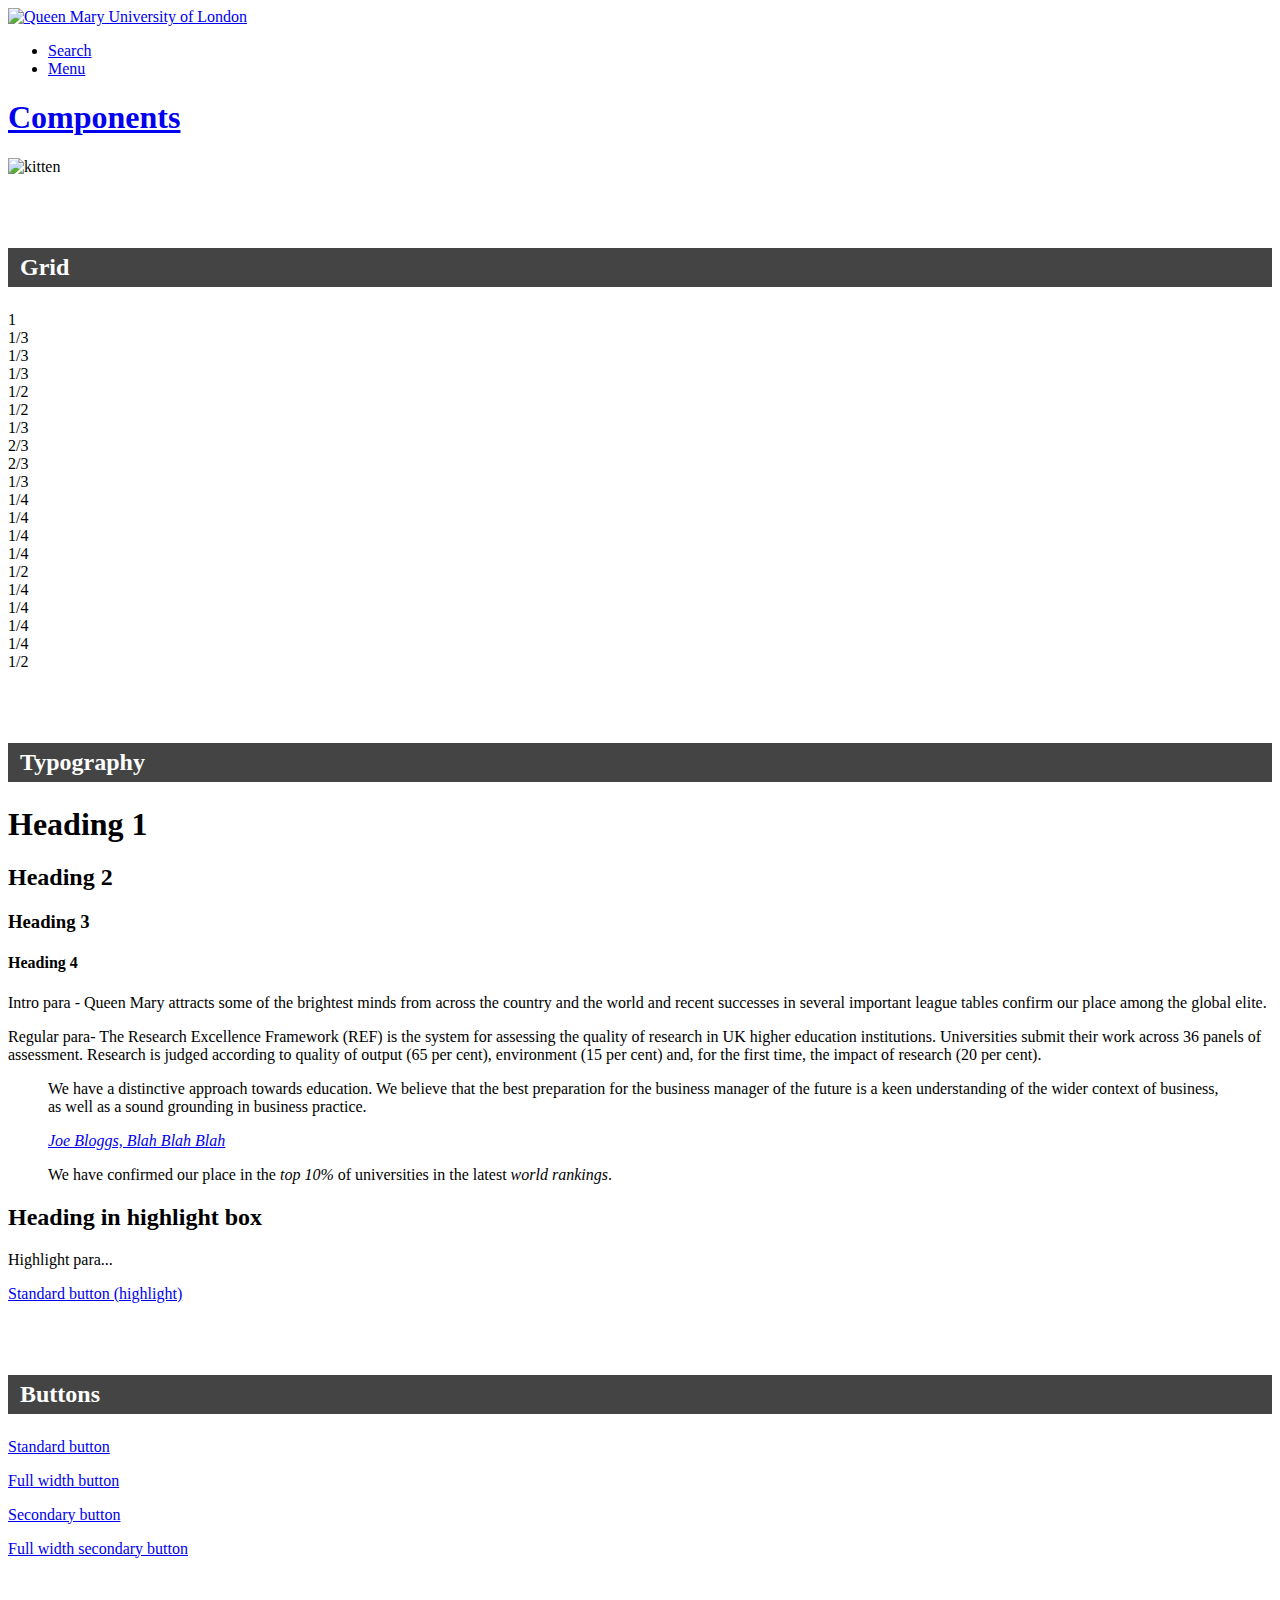
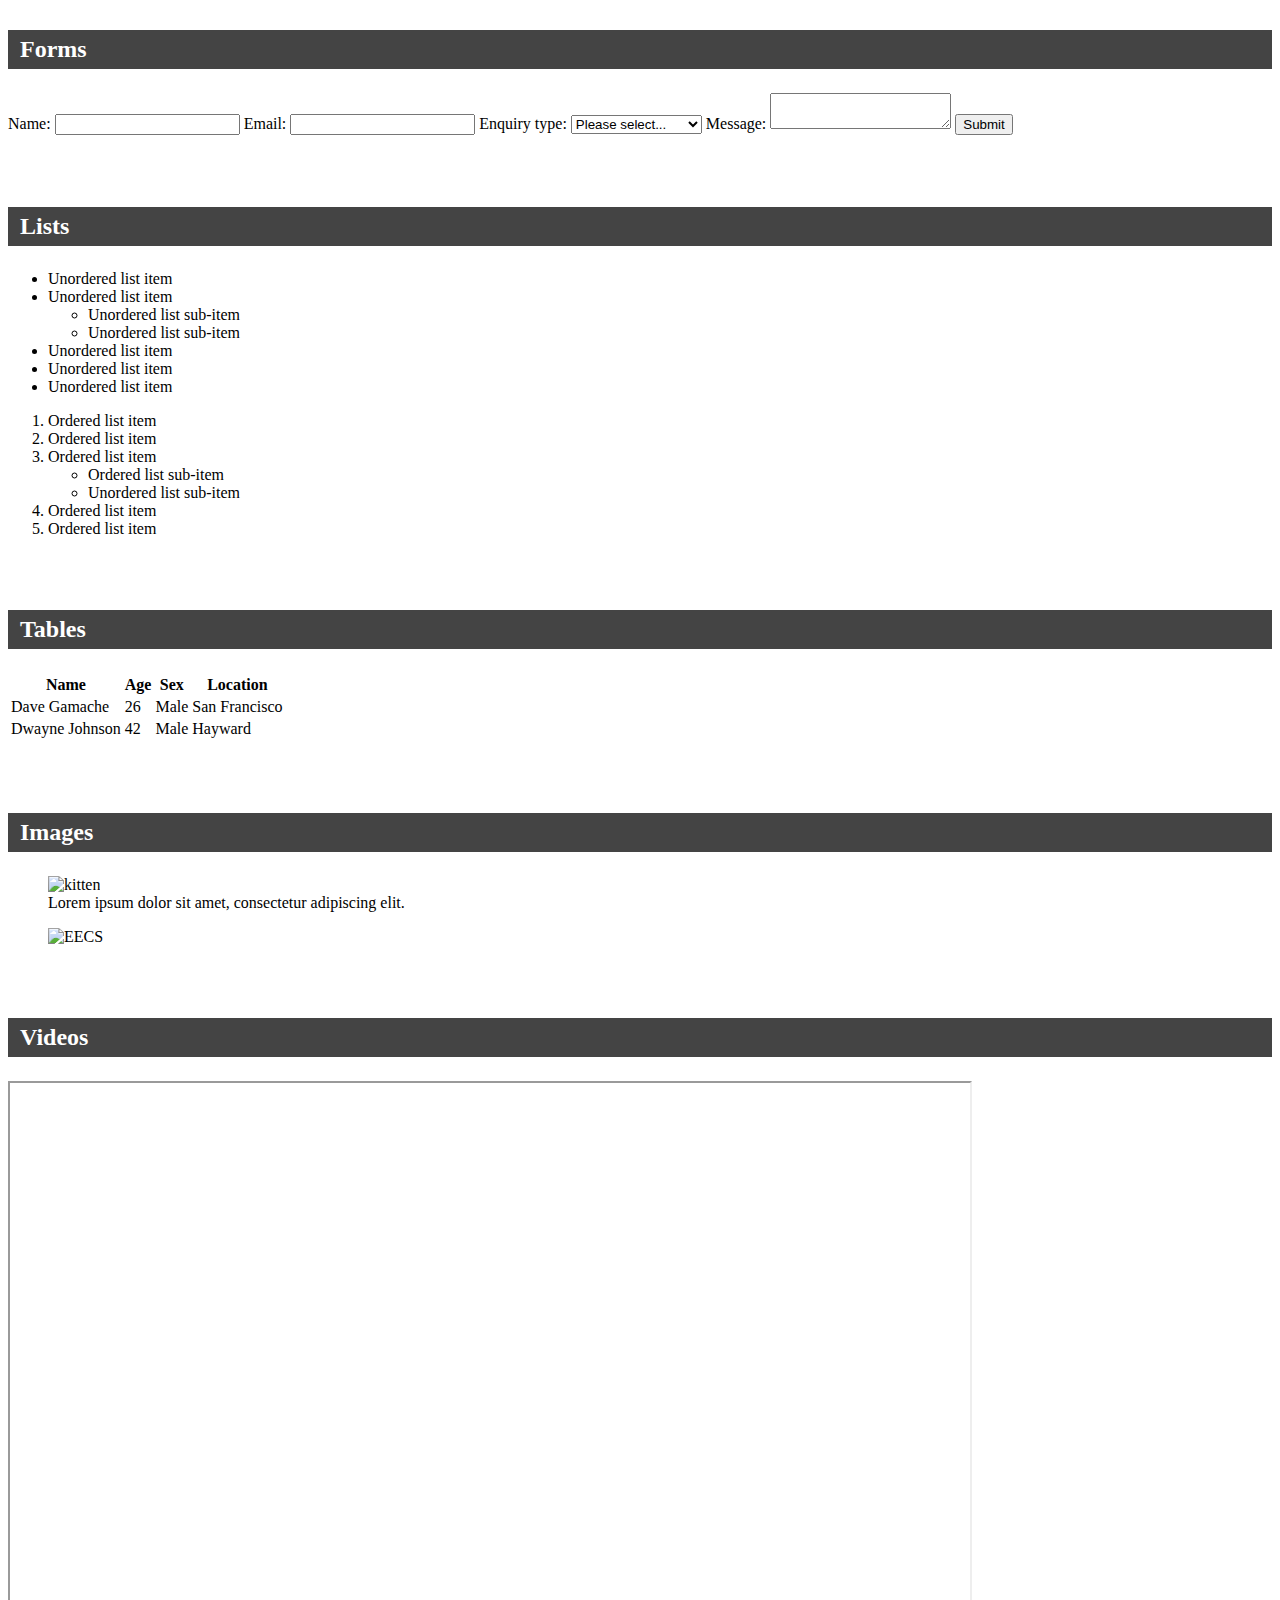
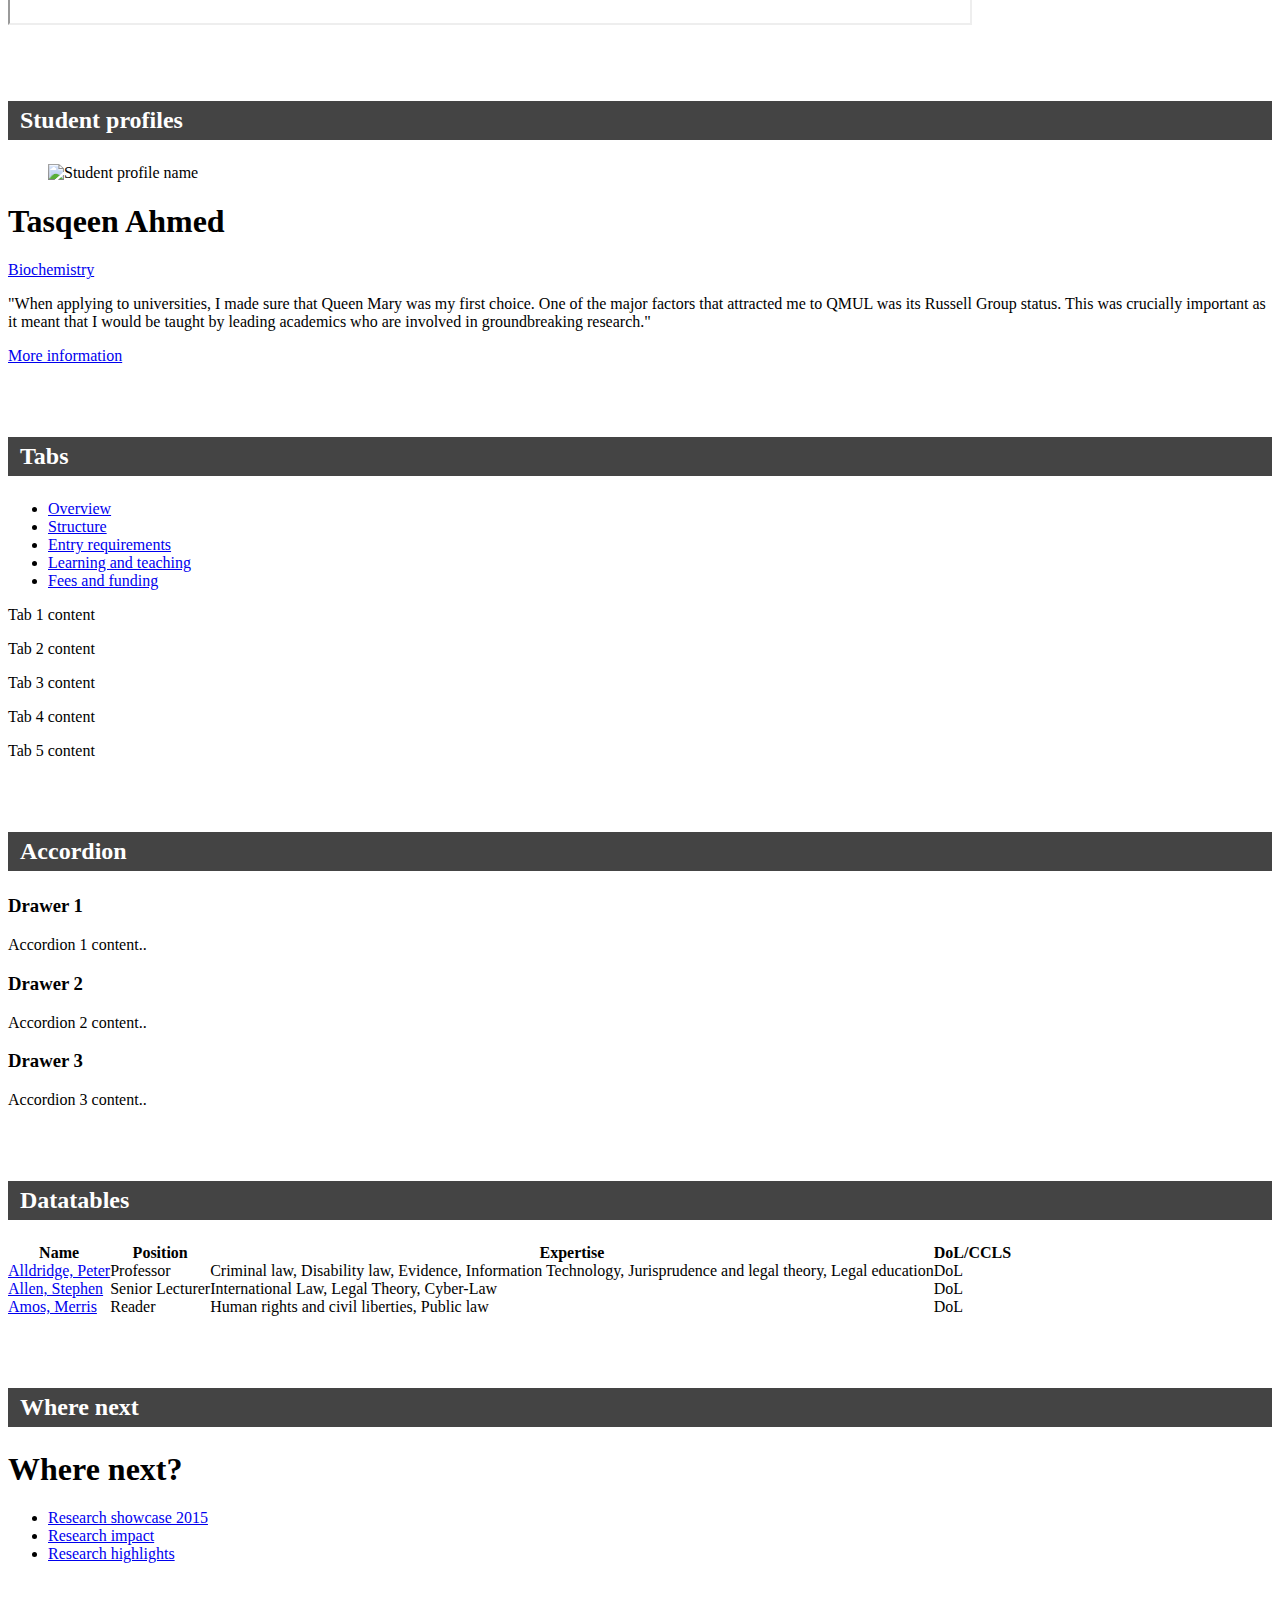
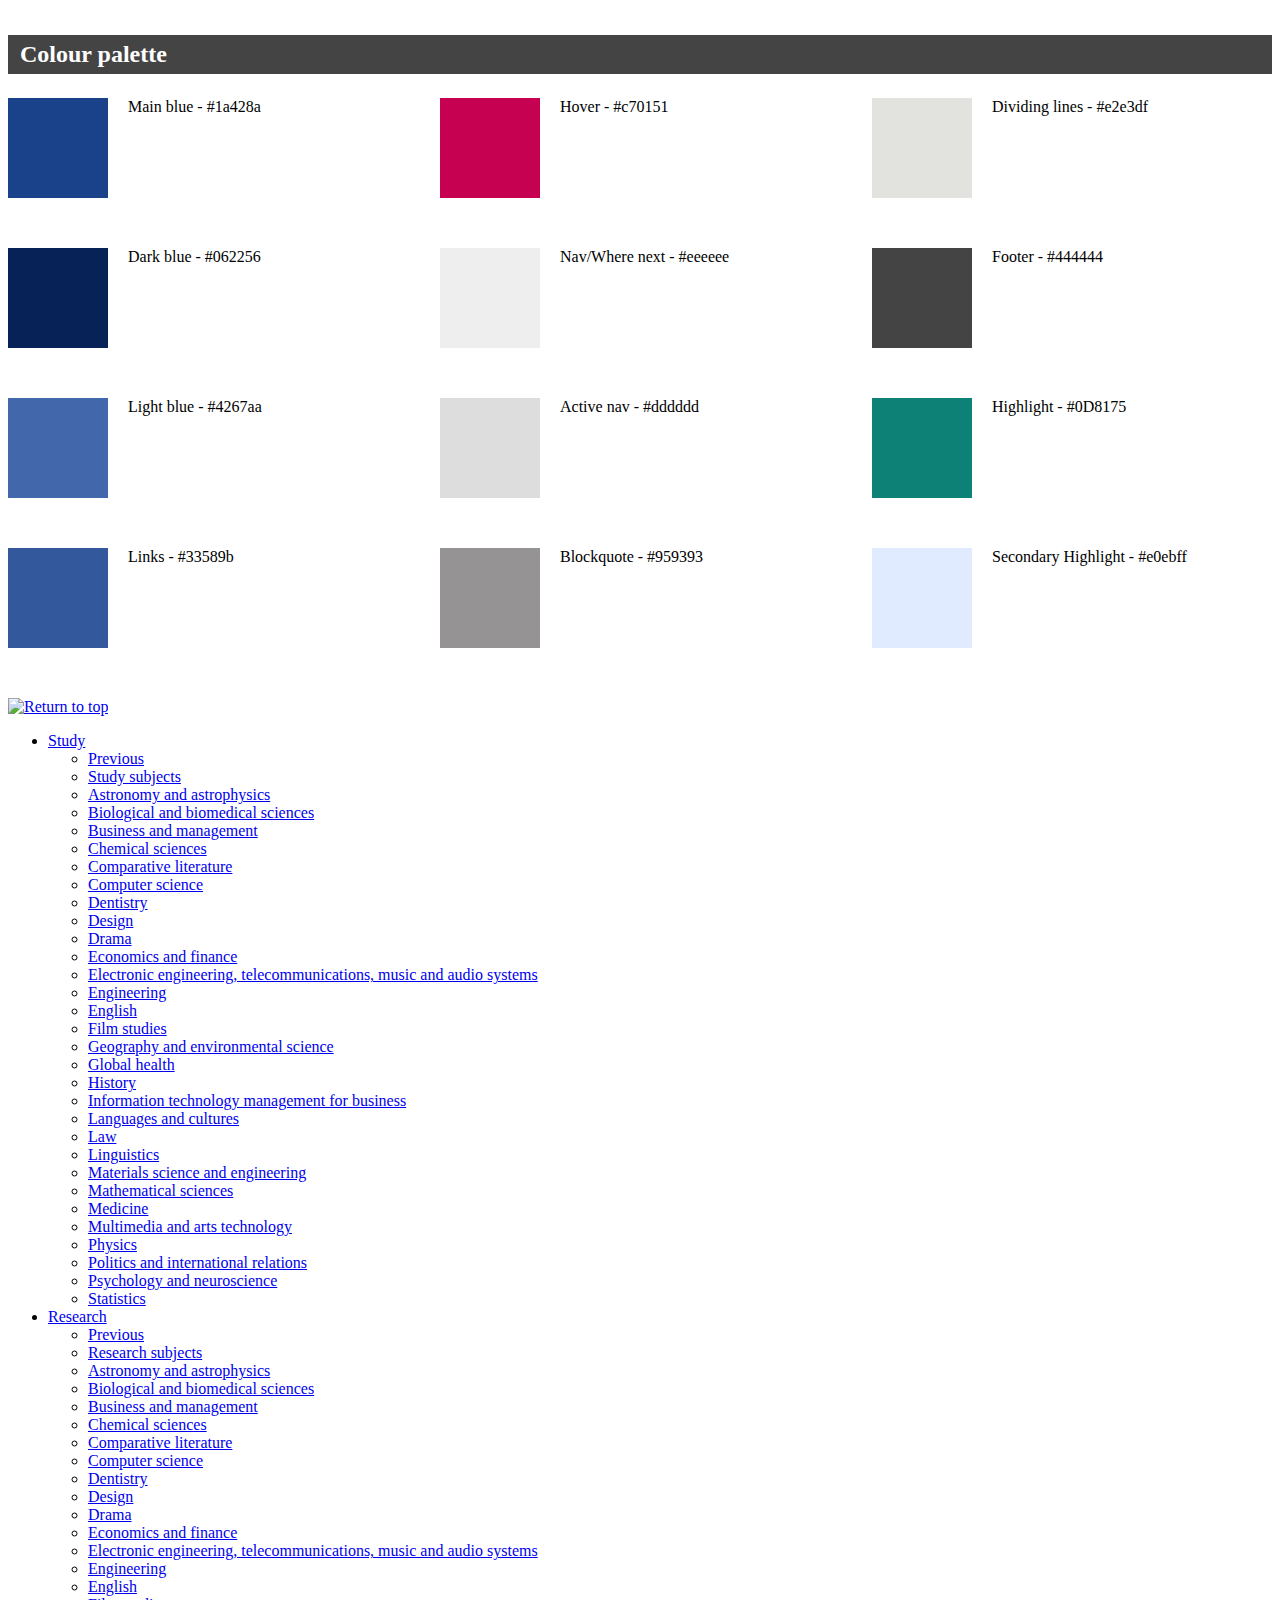
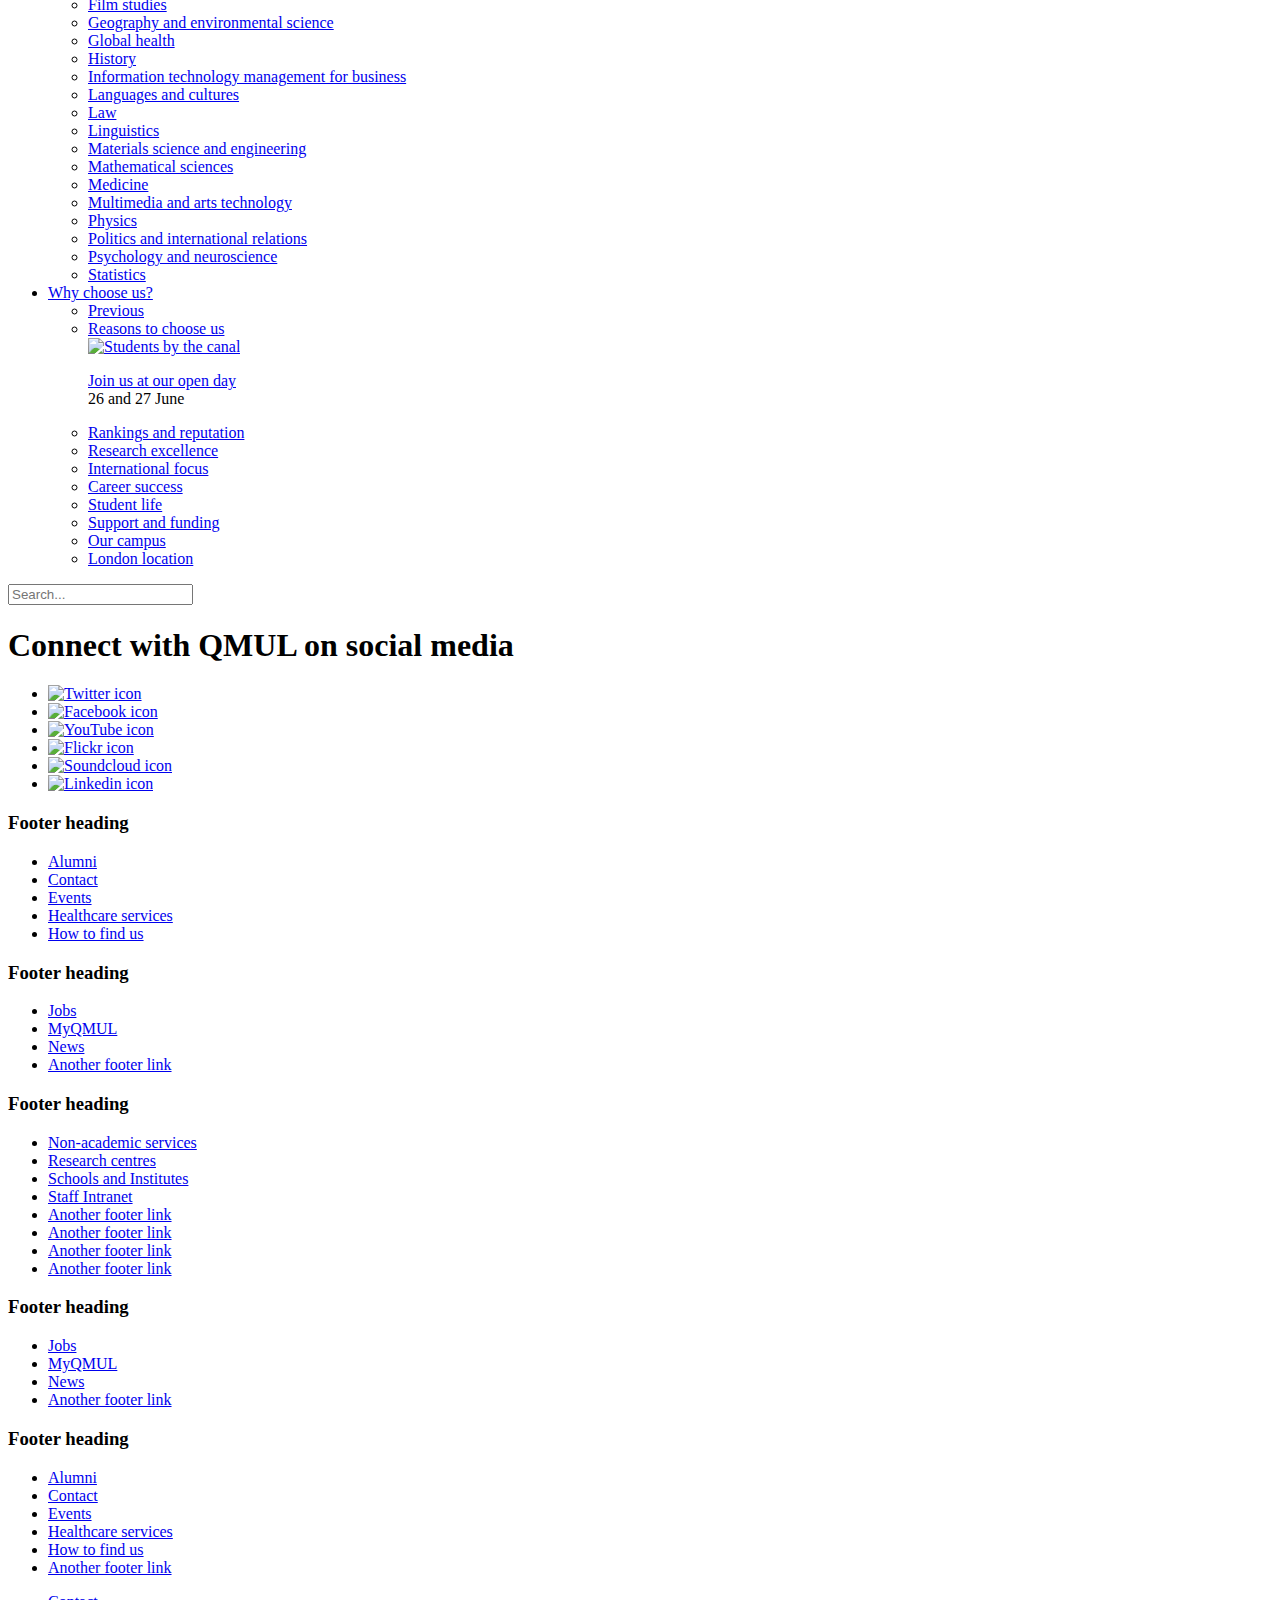
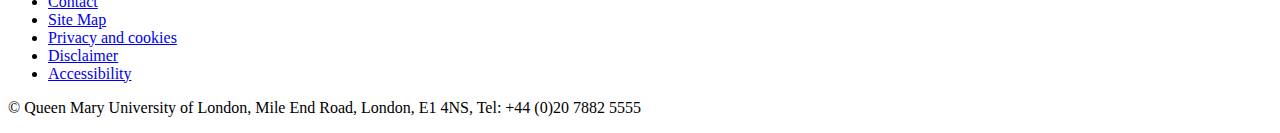
==== patterns.html @ db287190 "Rename patterns to patterns.html" ====
<!doctype html>
<html lang="en" class="no-js">
<head>
	<meta charset="UTF-8">
	<meta name="viewport" content="width=device-width, initial-scale=1">
    <link rel="stylesheet" href="css/style.css">
    <link href='http://fonts.googleapis.com/css?family=Source+Sans+Pro' rel='stylesheet' type='text/css'>
	<script src="js/modernizr.js"></script> <!-- Modernizr -->
	<title>Components (SASS)</title>
    <script type="text/javascript">
		function toggleDiv(divId) {
		   $("#"+divId).toggle();
		}
	</script>
    <style>
    /* These are here just for this page */
        h2.fill{
            padding: 0.25em 0.5em;
            margin: 3em 0 1em;
            background-color: #444;
            color: #fff;
        }
        .palette-wrapper ul{
            list-style: none;
            margin: 0;
            padding: 0;
            width: 100%!important;
            -webkit-column-count: 3;
            -moz-column-count: 3;
            column-count: 3;
            -webkit-column-gap: 2em;
            -moz-column-gap: 2em;
            column-gap: 2em;
        }
        .palette-wrapper ul li{
            margin-bottom: 50px;
            display: inline-block;
        }
        .palette{
            width: 100px;
            height: 100px;
            float: left;
            margin-right: 20px;
        }
        .mainColour{
            background-color: #1a428a;
        }
        .darkColour{
            background-color: #062256;
        }
        .lightColour{
            background-color: #4267aa;
        }
        .linkColour{
            background-color: #33589b;
        }
        .hoverColour{
            background-color: #c70151;
        }
        .navColour{
            background-color: #eee;
        }
        .activenavColour{
            background-color: #ddd;
        }
        .quoteColour{
            background-color: #959393;
        }
        .divideColour{
            background-color: #e2e3df;
        }
        .footerColour{
            background-color: #444;
        }
        .highlightColour{
            background-color: #0D8175;
        }
        .secondaryhighlightColour{
            background-color: #e0ebff;
        }
        
    </style>
</head>
<body>
	<header class="cd-main-header">
        <a class="cd-logo" href="http://www.qmul.ac.uk"><img src="http://www.qmul.ac.uk/assets2012/images/logo.png" alt="Queen Mary University of London" /></a>
        <ul class="cd-header-buttons">
            <li><a class="cd-search-trigger" href="#cd-search">Search<span></span></a></li>
            <li><a class="cd-nav-trigger" href="#cd-primary-nav">Menu<span></span></a></li>
        </ul>
	</header>
    
    <section class="pageHeader">
        <header>
            <h1><a href="#">Components</a></h1>
        </header>
    </section>
    
    <section class="hero-image">
        <img src="http://test-web.qmul.ac.uk/mei/images/parliment2a.jpg" alt="kitten" />
    </section>

	<main class="cd-main-content">
		<div class="contentElement">
            <div class="content">
                
                <h2 class="fill">Grid</h2>
                <div class="row">
                    <div class="twelve columns fill">1</div>
                </div>
                
                <div class="row">
                    <div class="one-third column fill">1/3</div>
                    <div class="one-third column fill">1/3</div>
                    <div class="one-third column fill">1/3</div>
                </div>
                
                <div class="row">
                    <div class="one-half column fill">1/2</div>
                    <div class="one-half column fill">1/2</div>
                </div>
                
                <div class="row">
                    <div class="one-third column fill">1/3</div>
                    <div class="two-thirds column fill">2/3</div>
                </div>
                
                <div class="row">
                    <div class="two-thirds column fill">2/3</div>
                    <div class="one-third column fill">1/3</div>
                </div>
                
                <div class="row">
                    <div class="three columns fill">1/4</div>
                    <div class="three columns fill">1/4</div>
                    <div class="three columns fill">1/4</div>
                    <div class="three columns fill">1/4</div>
                </div>
                
                <div class="row">
                    <div class="one-half column fill">1/2</div>
                    <div class="three columns fill">1/4</div>
                    <div class="three columns fill">1/4</div>
                </div>
                
                <div class="row">
                    <div class="three columns fill">1/4</div>
                    <div class="three columns fill">1/4</div>
                    <div class="one-half column fill">1/2</div>
                </div>
                
                <h2 class="fill">Typography</h2>
                <h1>Heading 1</h1>
                <h2>Heading 2</h2>
                <h3>Heading 3</h3>
                <h4>Heading 4</h4>
                <div class="intro">
                    <p>Intro para - Queen Mary attracts some of the brightest minds from across the country and the world and recent successes in several important league tables confirm our place among the global elite.</p>
                </div>
                <p>Regular para- The Research Excellence Framework (REF) is the system for assessing the quality of research in UK higher education institutions. Universities submit their work across 36 panels of assessment. Research is judged according to quality of output (65 per cent), environment (15 per cent) and, for the first time, the impact of research (20 per cent).</p>
                <blockquote>
                    <p>We have a distinctive approach towards education. We believe that the best preparation for the business manager of the future is a keen understanding of the wider context of business, as well as a sound grounding in business practice.</p>
                    <footer>
                        <cite><a href="#">Joe Bloggs, Blah Blah Blah</a></cite>
                    </footer>
                </blockquote>
                
                <blockquote class="pullquote">
                    <p>We have confirmed our place in the <em>top 10%</em> of universities in the latest <em>world rankings</em>.</p>
                </blockquote>
                
                <div class="highlight">
                    <h2>Heading in highlight box</h2>
                    <p>Highlight para...</p>
                    <p><a href="#" class="button">Standard button (highlight)</a></p>
                </div>
                
                <h2 class="fill">Buttons</h2>
                <p><a href="#" class="button">Standard button</a></p>
                <p><a href="#" class="button full-width">Full width button</a></p>
                <p><a href="#" class="button-secondary">Secondary button</a></p>
                <p><a href="#" class="button-secondary full-width">Full width secondary button</a></p>
                
                <h2 class="fill">Forms</h2>
                <form action="#" id="register-form" method="post" enctype="application/x-www-form-urlencoded">
                    <label for="full_name">Name:</label> 
                    <input id="full_name" name="full_name" type="text" />
                    <label for="email">Email:</label> 
                    <input id="email" name="email" type="text" />
                    <label for="enquiry_type">Enquiry type:</label> 
                    <select class="form-select required" id="enquiry_type" name="enquiry_type">
                        <option value="">Please select...</option>
                        <option value="General enquiry">General enquiry</option>
                        <option value="Admission enquiry">Admission enquiry</option>
                        <option value="Course enquiry">Course enquiry</option>
                        <option value="School enquiry">School enquiry</option>
                    </select>
                    <label for="message">Message:</label> 
                    <textarea id="message" name="message" type="text"></textarea>
                    <input class="button" id="submit" type="submit" value="Submit" />
                </form>
                
                <h2 class="fill">Lists</h2>
                <div class="row">
                    <ul>
                        <li>Unordered list item</li>
                        <li>Unordered list item
                            <ul>
                                <li>Unordered list sub-item</li>
                                <li>Unordered list sub-item</li>
                            </ul>
                        </li>
                        <li>Unordered list item</li>
                        <li>Unordered list item</li>
                        <li>Unordered list item</li>
                    </ul>
                    <ol>
                        <li>Ordered list item</li>
                        <li>Ordered list item</li>
                        <li>Ordered list item
                            <ul>
                                <li>Ordered list sub-item</li>
                                <li>Unordered list sub-item</li>
                            </ul>
                        </li>
                        <li>Ordered list item</li>
                        <li>Ordered list item</li>
                    </ol>
                </div>
                <h2 class="fill">Tables</h2>
                <table class="full-width">
                    <thead>
                        <tr>
                            <th>Name</th>
                            <th>Age</th>
                            <th>Sex</th>
                            <th>Location</th>
                        </tr>
                    </thead>
                    <tbody>
                        <tr>
                            <td>Dave Gamache</td>
                            <td>26</td>
                            <td>Male</td>
                            <td>San Francisco</td>
                        </tr>
                        <tr>
                            <td>Dwayne Johnson</td>
                            <td>42</td>
                            <td>Male</td>
                            <td>Hayward</td>
                        </tr>
                    </tbody>
                </table>
                
                <h2 class="fill">Images</h2>
                <figure>
                    <img src="images/test2.jpg" alt="kitten" />
                    <figcaption>Lorem ipsum dolor sit amet, consectetur adipiscing elit.</figcaption>
                </figure>
                <figure class="full-width">
                    <img src="http://www.qmul.ac.uk/assets2013/images/shoutbox/students-round-a-laptop-shoutbox.jpg" alt="EECS" />
                </figure>
                
                <h2 class="fill">Videos</h2>
                <div class="contentVideo">
                    <div class="video-container">
                        <iframe allowfullscreen="allowfullscreen" height="540" src="//www.youtube.com/embed/BMjLGLX5FTM?rel=0" title="A day in the life of Queen Mary" width="960">Your browser does not support iframes.</iframe>
                    </div>
                </div>
                
                <h2 class="fill">Student profiles</h2>
                <article class="student-profile">
                    <figure>
                        <img src="http://www.sbcs.qmul.ac.uk/images/undergraduate/152220.png" alt="Student profile name" />
                    </figure>
                    <header>
                        <h1>Tasqeen Ahmed</h1>
                    </header>
                    <p><a href="#">Biochemistry</a></p>
                    <p>"When applying to universities, I made sure that Queen Mary was my first choice. One of the major factors that attracted me to QMUL was its Russell Group status. This was crucially important as it meant that I would be taught by leading academics who are involved in groundbreaking research."</p>
                    <p><a href="#" class="button-secondary">More information</a></p>
                </article>
                
                <h2 class="fill">Tabs</h2>
                <ul class="tabNavigation full-width">
                    <li><a href="#first">Overview</a></li>
                    <li><a href="#second">Structure</a></li>
                    <li><a href="#third">Entry requirements</a></li>
                    <li><a href="#fourth">Learning and teaching</a></li>
                    <li><a href="#fifth">Fees and funding</a></li>
                </ul>
                <div class="tabs">
                    <div id="first">
                        <p>Tab 1 content</p>
                    </div>
                    <div id="second">
                        <p>Tab 2 content</p>
                    </div>
                    <div id="third">
                        <p>Tab 3 content</p>
                    </div>
                    <div id="fourth">
                        <p>Tab 4 content</p>
                    </div>
                    <div id="fifth">
                        <p>Tab 5 content</p>
                    </div>
                </div>
                
                <h2 class="fill">Accordion</h2>
                <div id="accordion">
                    <h3>Drawer 1</h3>
                    <div>
                        <p>Accordion 1 content..</p>
                    </div>
                    <h3>Drawer 2</h3>
                    <div>
                        <p>Accordion 2 content..</p>
                    </div>
                    <h3>Drawer 3</h3>
                    <div>
                        <p>Accordion 3 content..</p>
                    </div>
                </div>
                
                <h2 class="fill">Datatables</h2>
                <table cellpadding='0' cellspacing='0' border='0' class='display' id='example'>
                    <thead>
                        <tr>
                            <th>Name</th>
                            <th>Position</th>
                            <th class='hideColumn'>Expertise</th>
                            <th>DoL/CCLS</th>
                        </tr>
                    </thead>
                    <tbody>
                        <tr>
                            <td class='dots wideColumn'><a href="http://www.law.qmul.ac.uk/staff/alldridge.html" class="titlelink">Alldridge, Peter</a></td>
                            <td class='dots hideColumn'>Professor</td>
							<td class='hideColumn'>Criminal law, Disability law, Evidence, Information Technology, Jurisprudence and legal theory, Legal education</td>
							<td>DoL</td>
                        </tr>
                        <tr>
                            <td class='dots wideColumn'><a href="http://www.law.qmul.ac.uk/staff/allen.html" class="titlelink">Allen, Stephen</a></td>
                            <td class='dots hideColumn'>Senior Lecturer</td>
							<td class='hideColumn'>International Law, Legal Theory, Cyber-Law</td>
                            <td>DoL</td>
                        </tr>
                        <tr>
                            <td class='dots wideColumn'><a href="http://www.law.qmul.ac.uk/staff/amos.html" class="titlelink">Amos, Merris</a></td>
                            <td class='dots hideColumn'>Reader</td>
							<td class='hideColumn'>Human rights and civil liberties, Public law</td>
                            <td>DoL</td>
                        </tr>
                    </tbody>
                </table>
                
                <h2 class="fill">Where next</h2>
                <section class="whereNext">
                    <header>
                        <h1>Where next?</h1>
                    </header>
                    <ul>
                        <li><a href="#">Research showcase 2015</a></li>
                        <li><a href="#">Research impact</a></li>
                        <li><a href="#">Research highlights</a></li>
                    </ul>
                </section>
                
                <h2 class="fill">Colour palette</h2>
                <div class="palette-wrapper">
                    <ul>
                        <li><div class="palette mainColour"></div> Main blue - #1a428a</li>
                        <li><div class="palette darkColour"></div> Dark blue - #062256</li>
                        <li><div class="palette lightColour"></div> Light blue - #4267aa</li>
                        <li><div class="palette linkColour"></div> Links - #33589b</li>
                        <li><div class="palette hoverColour"></div> Hover - #c70151</li>
                        <li><div class="palette navColour"></div> Nav/Where next - #eeeeee</li>
                        <li><div class="palette activenavColour"></div> Active nav - #dddddd</li>
                        <li><div class="palette quoteColour"></div> Blockquote - #959393</li>
                        <li><div class="palette divideColour"></div> Dividing lines - #e2e3df</li>
                        <li><div class="palette footerColour"></div> Footer - #444444</li>
                        <li><div class="palette highlightColour"></div> Highlight - #0D8175</li>
                        <li><div class="palette secondaryhighlightColour"></div> Secondary Highlight - #e0ebff</li>
                    </ul>
                </div>
                
                <div class="rtt">
                    <a class="scroll" href="#top"><img alt="Return to top" src="http://www.qmul.ac.uk/assets2013/images/top.png"></a>
                </div>
            </div>
        </div>
	</main>

	<div class="cd-overlay"></div>
    
	<nav class="cd-nav">
		<ul id="cd-primary-nav" class="cd-primary-nav is-fixed">
            
            <li class="has-children">
				<a href="content.html">Study</a>
				<ul class="cd-secondary-nav three-column-list is-hidden">
                    <li class="go-back"><a href="#0">Previous</a></li>
					<li class="see-all"><a href="content.html">Study subjects</a></li>
                    <li><a href="content.html">Astronomy and astrophysics</a></li>
                    <li><a href="content.html">Biological and biomedical sciences</a></li>
                    <li><a href="content.html">Business and management</a></li>
                    <li><a href="content.html">Chemical sciences</a></li>
                    <li><a href="content.html">Comparative literature</a></li>
                    <li><a href="content.html">Computer science</a></li>
                    <li><a href="content.html">Dentistry</a></li>
                    <li><a href="content.html">Design</a></li>
                    <li><a href="content.html">Drama</a></li>
                    <li><a href="content.html">Economics and finance</a></li>
                    <li><a href="content.html">Electronic engineering, telecommunications, music and audio systems</a></li>
                    <li><a href="content.html">Engineering</a></li>
                    <li><a href="content.html">English</a></li>
                    <li><a href="content.html">Film studies</a></li>
                    <li><a href="content.html">Geography and environmental science</a></li>
                    <li><a href="content.html">Global health</a></li>
                    <li><a href="content.html">History</a></li>
                    <li><a href="content.html">Information technology management for business</a></li>
                    <li><a href="content.html">Languages and cultures</a></li>
                    <li><a href="content.html">Law</a></li>
                    <li><a href="content.html">Linguistics</a></li>
                    <li><a href="content.html">Materials science and engineering</a></li>
                    <li><a href="content.html">Mathematical sciences</a></li>
                    <li><a href="content.html">Medicine</a></li>
                    <li><a href="content.html">Multimedia and arts technology</a></li>
                    <li><a href="content.html">Physics</a></li>
                    <li><a href="content.html">Politics and international relations</a></li>
                    <li><a href="content.html">Psychology and neuroscience</a></li>
                    <li><a href="content.html">Statistics</a></li>
				</ul>
			</li>
            
            <li class="has-children">
				<a href="content.html">Research</a>
				<ul class="cd-secondary-nav three-column-list is-hidden">
                    <li class="go-back"><a href="#0">Previous</a></li>
					<li class="see-all"><a href="content.html">Research subjects</a></li>
                    <li><a href="content.html">Astronomy and astrophysics</a></li>
                    <li><a href="content.html">Biological and biomedical sciences</a></li>
                    <li><a href="content.html">Business and management</a></li>
                    <li><a href="content.html">Chemical sciences</a></li>
                    <li><a href="content.html">Comparative literature</a></li>
                    <li><a href="content.html">Computer science</a></li>
                    <li><a href="content.html">Dentistry</a></li>
                    <li><a href="content.html">Design</a></li>
                    <li><a href="content.html">Drama</a></li>
                    <li><a href="content.html">Economics and finance</a></li>
                    <li><a href="content.html">Electronic engineering, telecommunications, music and audio systems</a></li>
                    <li><a href="content.html">Engineering</a></li>
                    <li><a href="content.html">English</a></li>
                    <li><a href="content.html">Film studies</a></li>
                    <li><a href="content.html">Geography and environmental science</a></li>
                    <li><a href="content.html">Global health</a></li>
                    <li><a href="content.html">History</a></li>
                    <li><a href="content.html">Information technology management for business</a></li>
                    <li><a href="content.html">Languages and cultures</a></li>
                    <li><a href="content.html">Law</a></li>
                    <li><a href="content.html">Linguistics</a></li>
                    <li><a href="content.html">Materials science and engineering</a></li>
                    <li><a href="content.html">Mathematical sciences</a></li>
                    <li><a href="content.html">Medicine</a></li>
                    <li><a href="content.html">Multimedia and arts technology</a></li>
                    <li><a href="content.html">Physics</a></li>
                    <li><a href="content.html">Politics and international relations</a></li>
                    <li><a href="content.html">Psychology and neuroscience</a></li>
                    <li><a href="content.html">Statistics</a></li>
				</ul>
			</li>
            
            <li class="has-children">
				<a href="content.html">Why choose us?</a>
				<ul class="cd-secondary-nav oneColumn is-hidden">
                    <li class="go-back"><a href="#0">Previous</a></li>
					<li class="see-all"><a href="content.html">Reasons to choose us</a></li>
                    <div class="navPromo">
                        <a href="#"><img alt="Students by the canal" src="http://www.qmul.ac.uk/images/undergrad/64206.jpg"></a>
                        <p><a href="#">Join us at our open day</a><br />26 and 27 June</p>
                    </div>
                    <li><a href="content.html">Rankings and reputation</a></li>
                    <li><a href="content.html">Research excellence</a></li>
                    <li><a href="content.html">International focus</a></li>
                    <li><a href="content.html">Career success</a></li>
                    <li><a href="content.html">Student life</a></li>
                    <li><a href="content.html">Support and funding</a></li>
                    <li><a href="content.html">Our campus</a></li>
                    <li><a href="content.html">London location</a></li>
				</ul>
			</li>
		</ul> <!-- primary-nav -->
	</nav> <!-- cd-nav -->

	<div id="cd-search" class="cd-search">
		<form>
			<input type="search" placeholder="Search...">
		</form>
	</div>
    
    <div class="footerWrapper">
        
        <div class="socialWrapper">
            <header>
                <h1>Connect with QMUL on social media</h1>
            </header>
            
            <ul>
                <li><a class="t" href="http://twitter.com/QMUL/"><img src="images/icons/64-twitter.png" alt="Twitter icon" /></a></li>
                <li><a class="fb" href="http://www.facebook.com/QMLnews/"><img src="images/icons/64-facebook.png" alt="Facebook icon" /></a></li>
                <li><a class="yt" href="#"><img src="images/icons/64-youtube.png" alt="YouTube icon" /></a></li>
                <li><a class="f" href="#"><img src="images/icons/64-flickr.png" alt="Flickr icon" /></a></li>
                <li><a class="i" href="#"><img src="images/icons/64-instagram.png" alt="Soundcloud icon" /></a></li>
                <li><a class="li last" href="#"><img src="images/icons/64-linkedin.png" alt="Linkedin icon" /></a></li>
            </ul>
        </div>
        
        <div class="fa-footer">
            <div class="row">
                <div class="one-third column noPad">
                    <h3>Footer heading</h3>
                    <ul>
                        <li><a href="#">Alumni</a></li>
                        <li><a href="#">Contact</a></li>
                        <li><a href="#">Events</a></li>
                        <li><a href="#">Healthcare services</a></li>
                        <li><a href="#">How to find us</a></li>
                    </ul>
                    <h3>Footer heading</h3>
                    <ul>
                        <li><a href="#">Jobs</a></li>
                        <li><a href="#">MyQMUL</a></li>
                        <li><a href="#">News</a></li>
                        <li><a href="#">Another footer link</a></li>
                    </ul>
                </div>
                <div class="one-third column noPad">
                    <h3>Footer heading</h3>
                    <ul>
                        <li><a href="#">Non-academic services</a></li>
                        <li><a href="#">Research centres</a></li>
                        <li><a href="#">Schools and Institutes</a></li>
                        <li><a href="#">Staff Intranet</a></li>
                        <li><a href="#">Another footer link</a></li>
                        <li><a href="#">Another footer link</a></li>
                        <li><a href="#">Another footer link</a></li>
                        <li><a href="#">Another footer link</a></li>
                    </ul>
                </div>
                <div class="one-third column noPad last">
                    <h3>Footer heading</h3>
                    <ul>
                        <li><a href="#">Jobs</a></li>
                        <li><a href="#">MyQMUL</a></li>
                        <li><a href="#">News</a></li>
                        <li><a href="#">Another footer link</a></li>
                    </ul>
                    <h3>Footer heading</h3>
                    <ul>
                        <li><a href="#">Alumni</a></li>
                        <li><a href="#">Contact</a></li>
                        <li><a href="#">Events</a></li>
                        <li><a href="#">Healthcare services</a></li>
                        <li><a href="#">How to find us</a></li>
                        <li><a href="#">Another footer link</a></li>
                    </ul>
                </div>
            </div>
        </div>
        
        <footer>
            <div class="footerLinks">
				<ul>
					<li><a href="#">Contact</a></li>
                    <li><a href="http://www.qmul.ac.uk/site/sitemap/" title="Detailed site map">Site Map</a></li>
					<li><a href="http://www.qmul.ac.uk/site/privacy/" title="Privacy and data protection statement">Privacy and cookies</a></li>
					<li><a href="http://www.qmul.ac.uk/site/disclaimer/" title="Disclaimer">Disclaimer</a></li>
					<li class="last"><a href="http://www.qmul.ac.uk/site/accessibility/" title="Disability and accessibility statement">Accessibility</a></li>
				</ul>
                <p>&copy; Queen Mary University of London, Mile End Road, London, E1 4NS, Tel: +44 (0)20 7882 5555</p>
			</div>
		</footer>
	</div>
    
<script src="js/jquery-2.1.1.js"></script>
<script src="//code.jquery.com/ui/1.11.4/jquery-ui.js"></script>
<script src="js/jquery.mobile.custom.min.js"></script>
<script src="//cdn.datatables.net/1.10.7/js/jquery.dataTables.min.js"></script>
<script src="js/main.js"></script> <!-- Resource jQuery -->
<script>
    $(function() {
        $( "#accordion" ).accordion({
            collapsible: true,
            heightStyle: "content"
        });
    });
</script>
<script type="text/javascript">
    $(function () {
        var tabContainers = $('div.tabs > div');
        var hash = window.location.hash;
        if (!hash || hash == '#') {    hash = '#first'; }
        $(document).ready(function () {
            tabContainers.hide();
            tabContainers.filter(hash).show();
            $('ul.tabNavigation a').removeClass('selected');
            $('ul.tabNavigation a[href="' + hash + '"]').addClass('selected');
            window.scrollTo(0,0);
            return false;
        });
    });
</script>
<script type="text/javascript">
    $(function () {
        var tabContainers = $('div.tabs > div');
        $('ul.tabNavigation a').click(function () {
            tabContainers.hide();
            tabContainers.filter(this.hash).show();
            $('ul.tabNavigation a').removeClass('selected');
            $(this).addClass('selected');
            return false;
        });
    });
</script>
<script type="text/javascript"> 
    $(document).ready(function() {
        $('#example').dataTable( {
            "pagingType": "full_numbers"
        } );
    } );
</script>
</body>
</html>
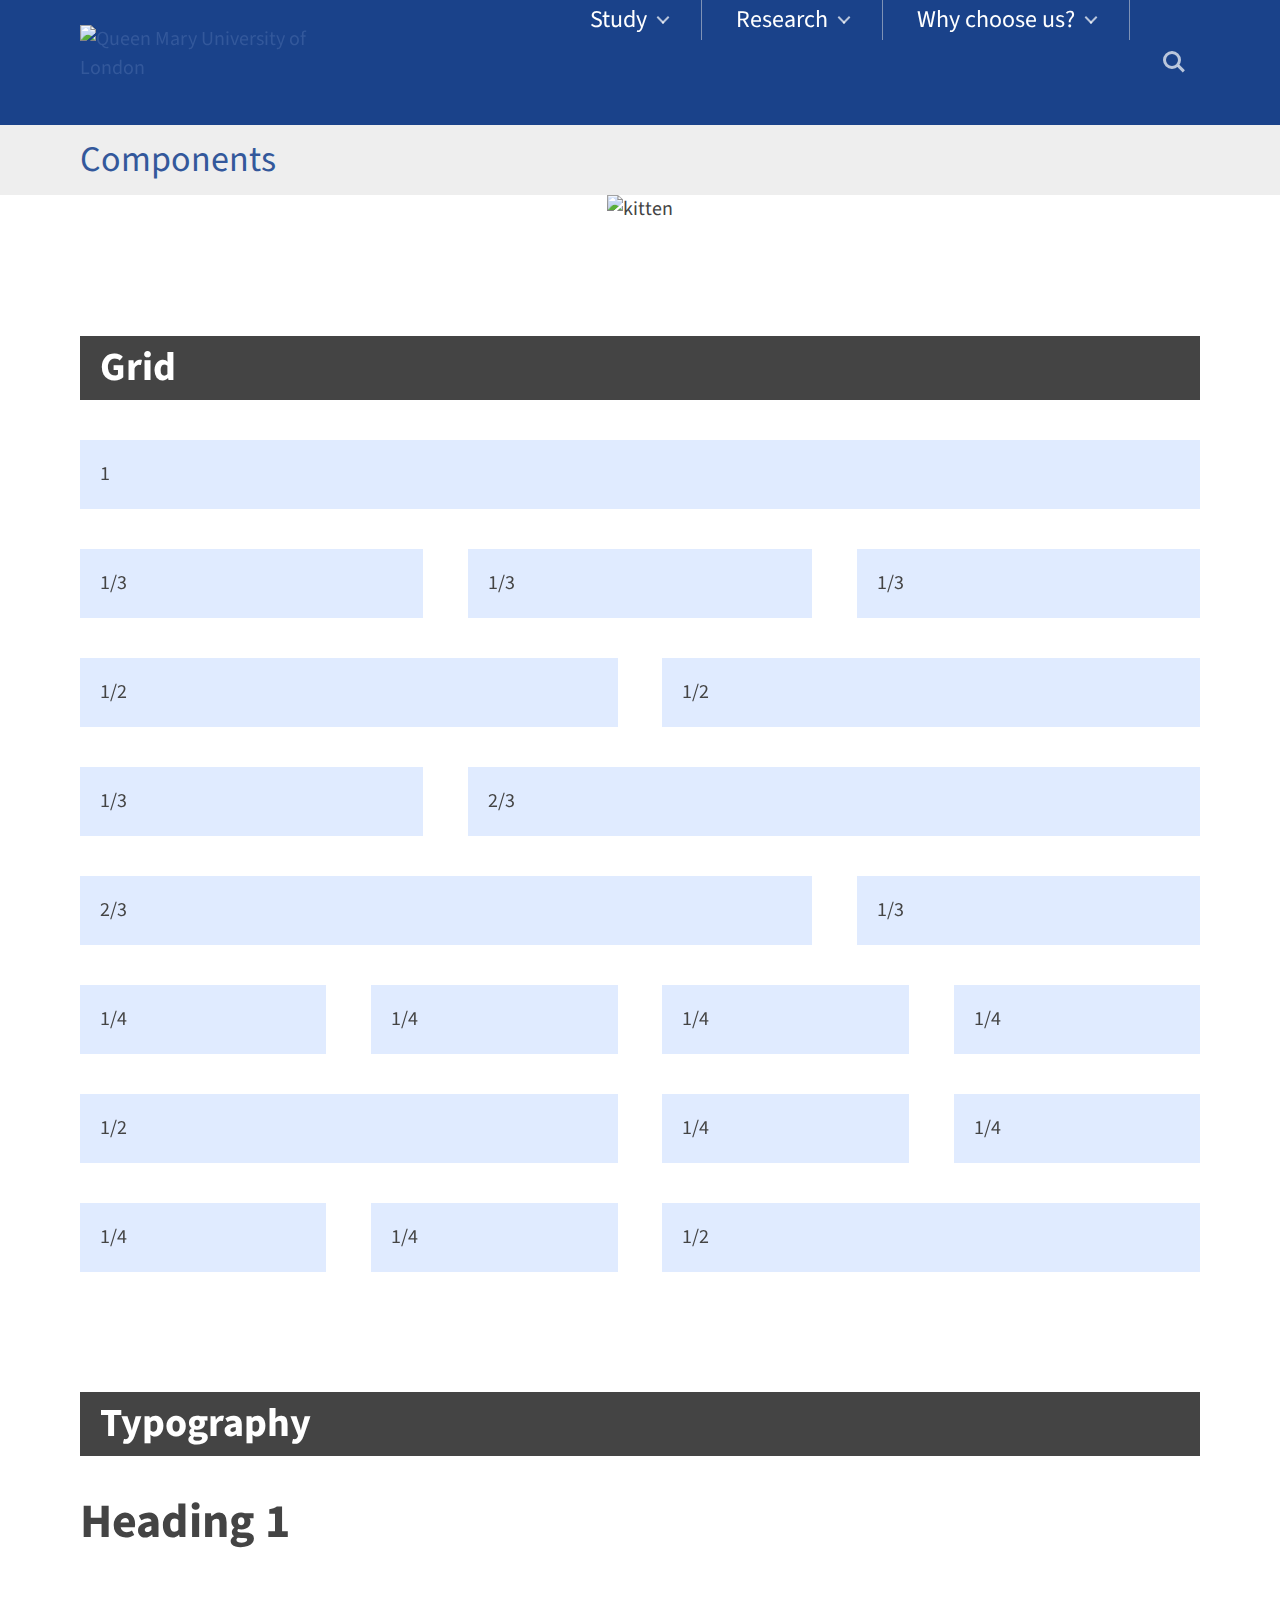
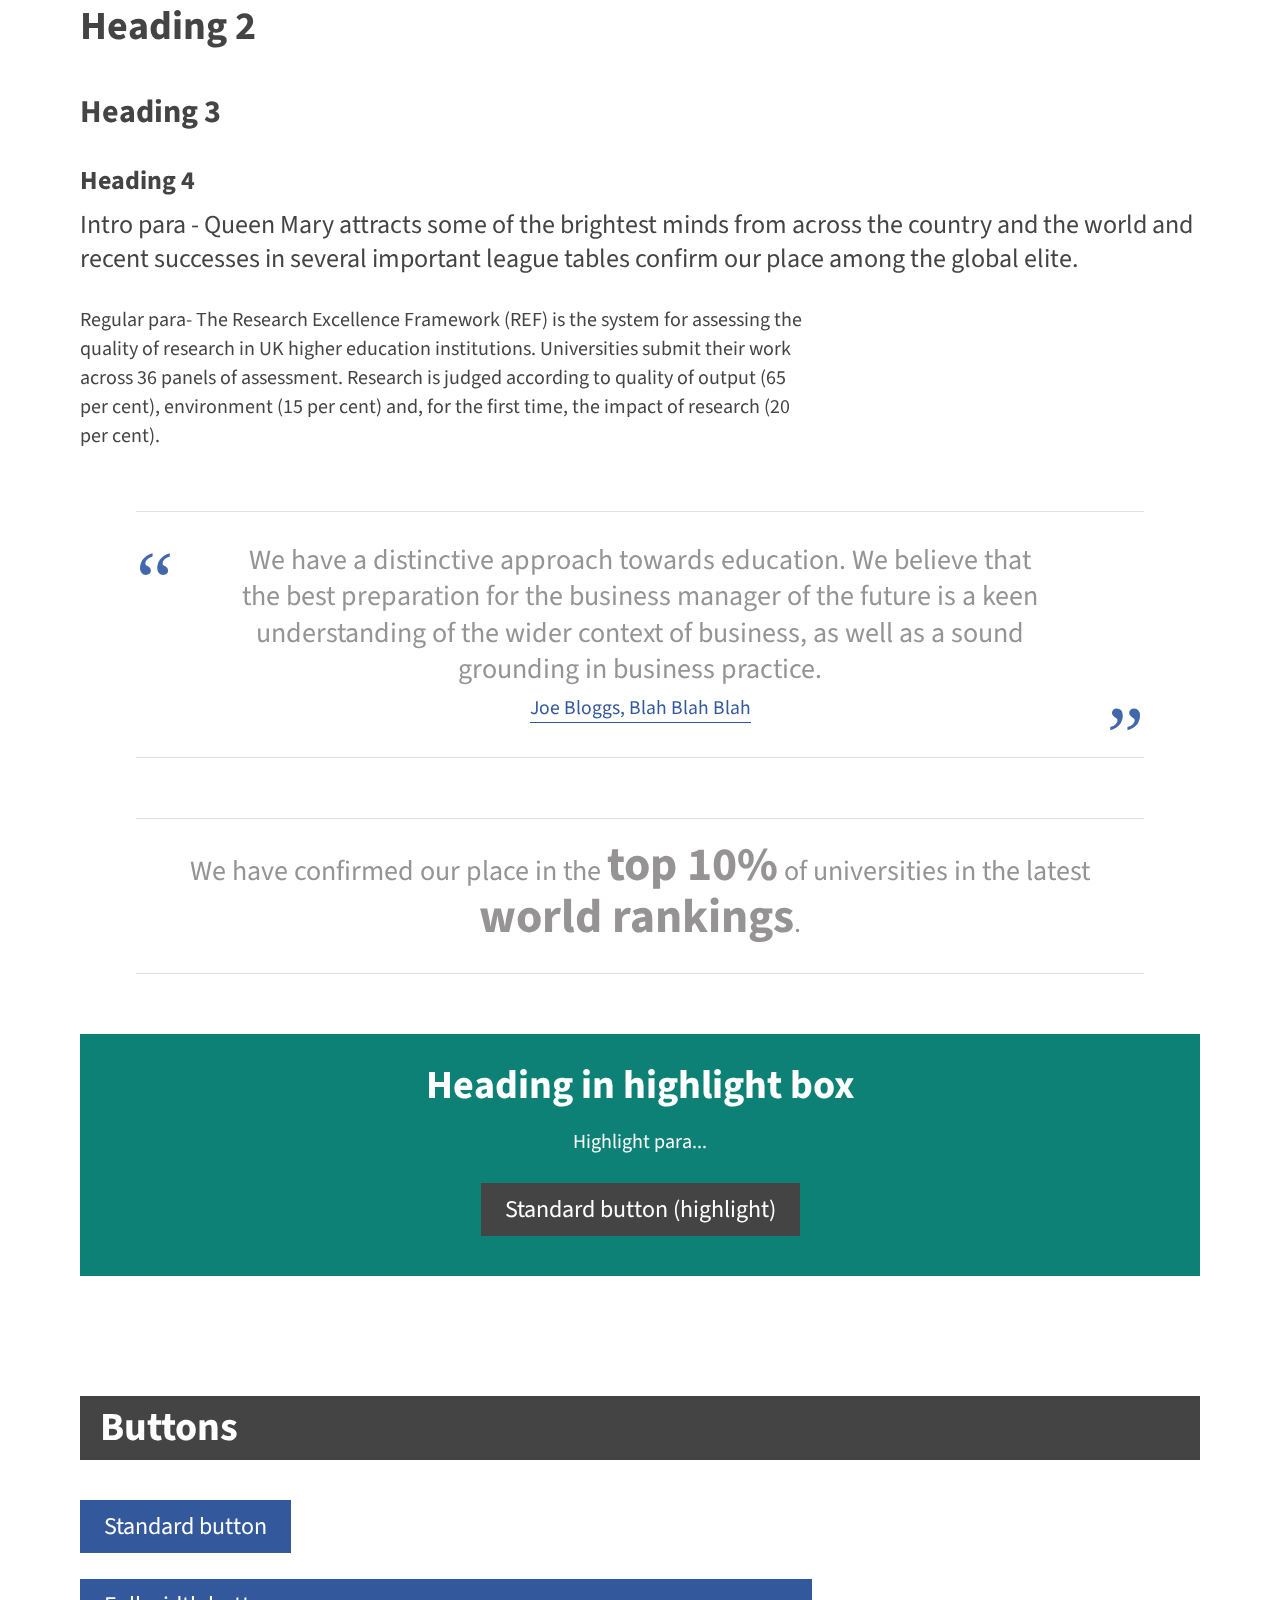
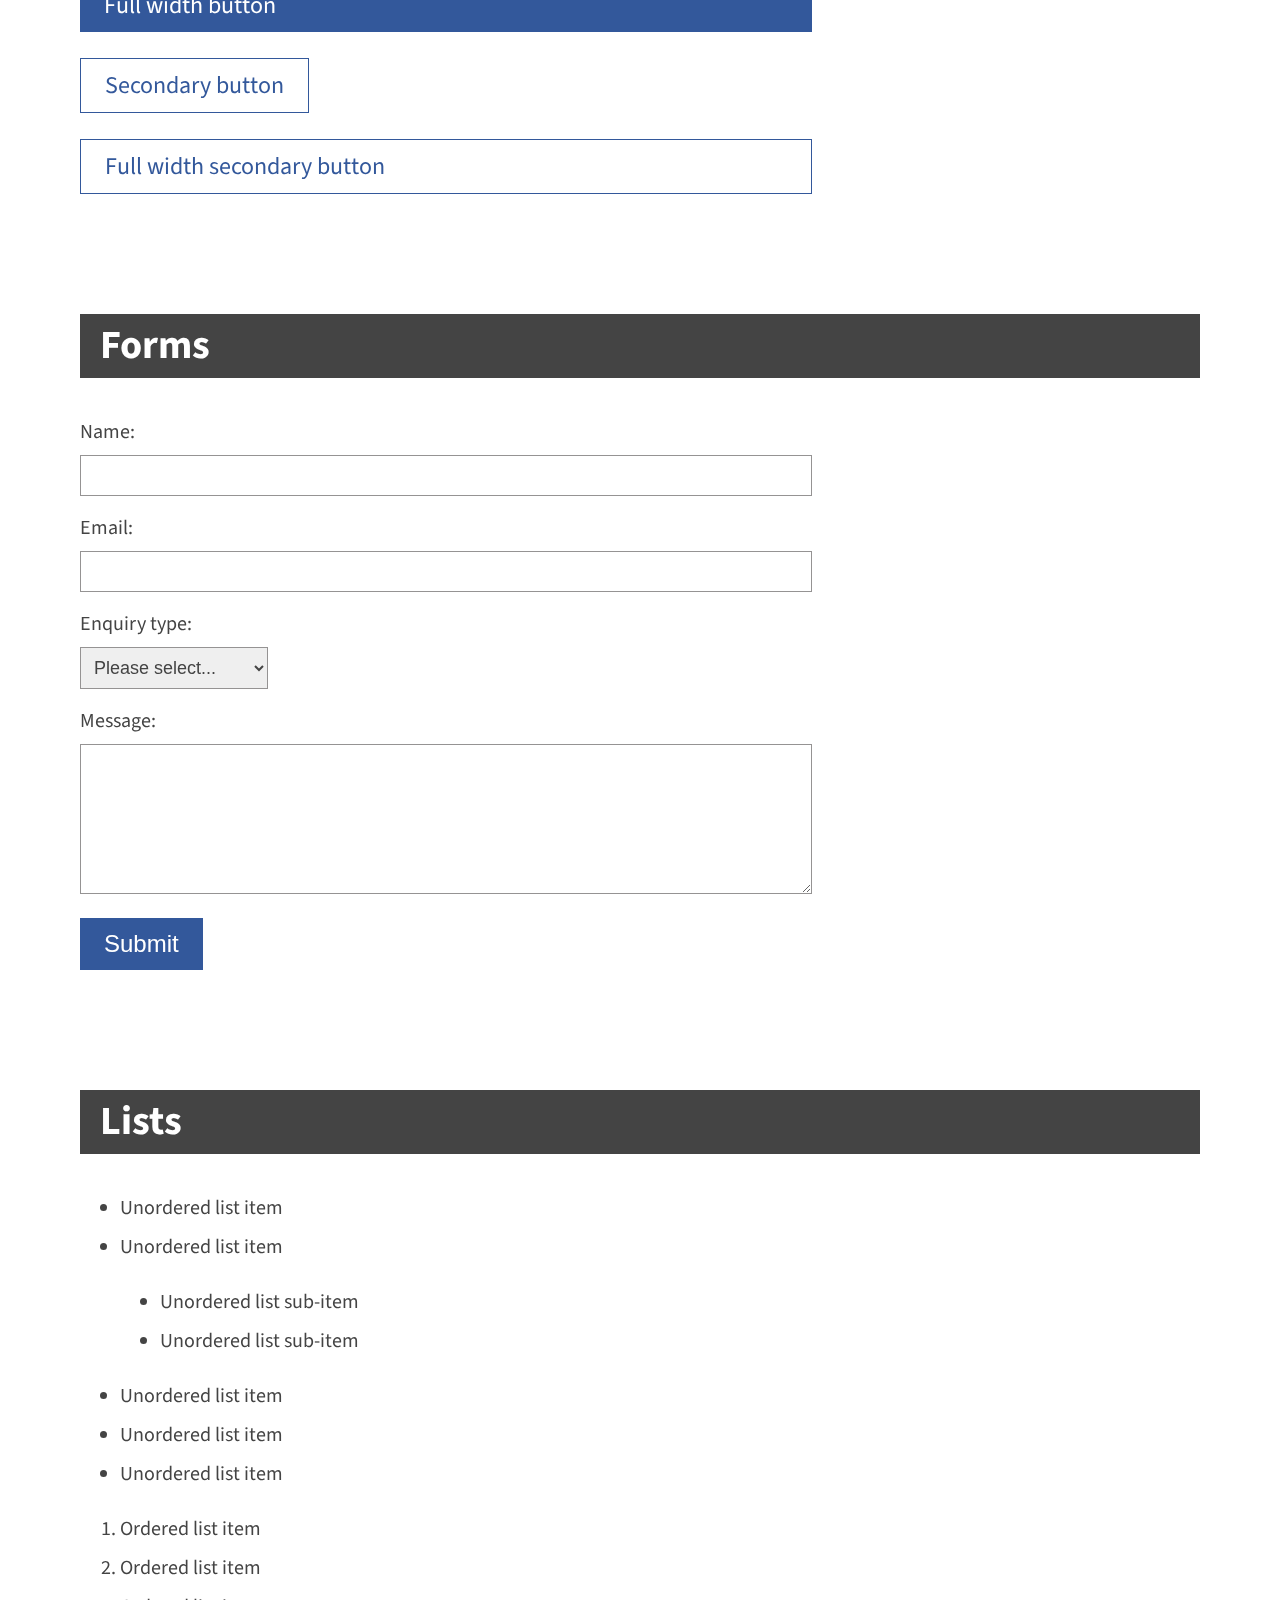
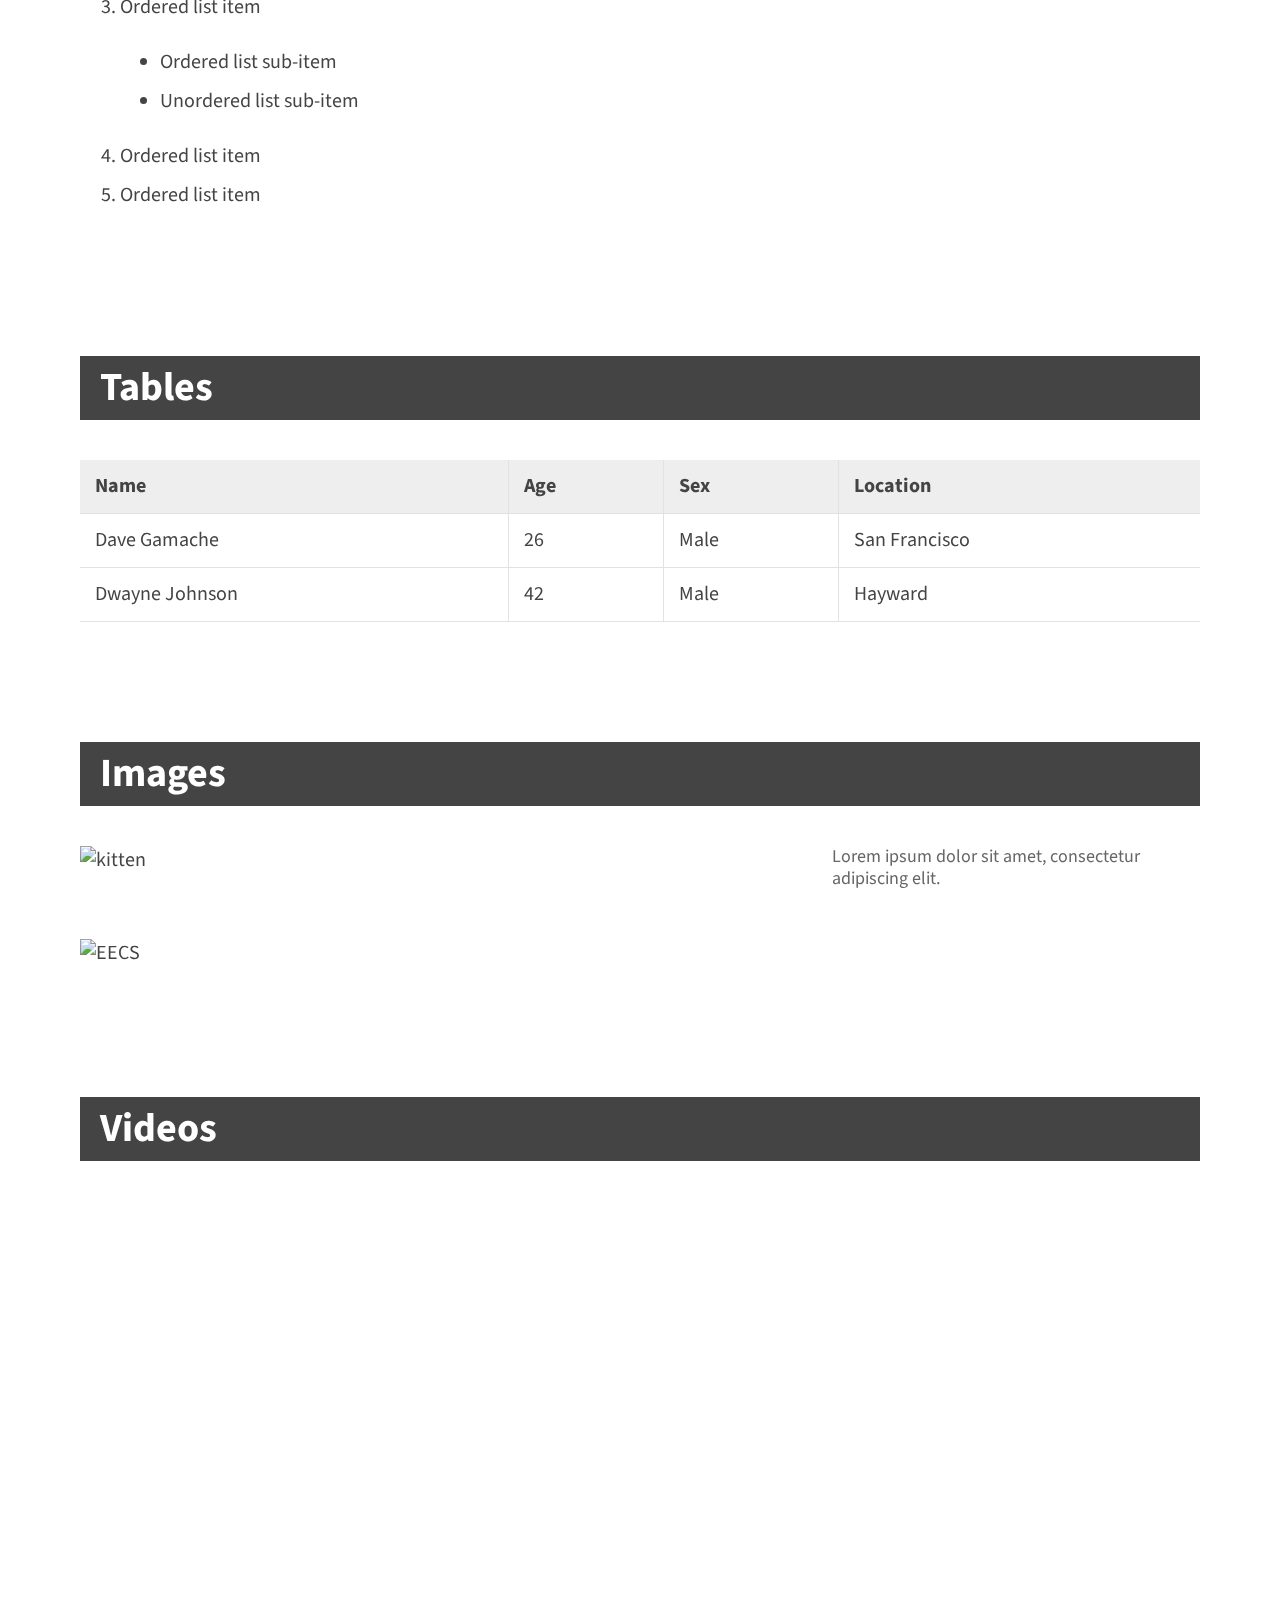
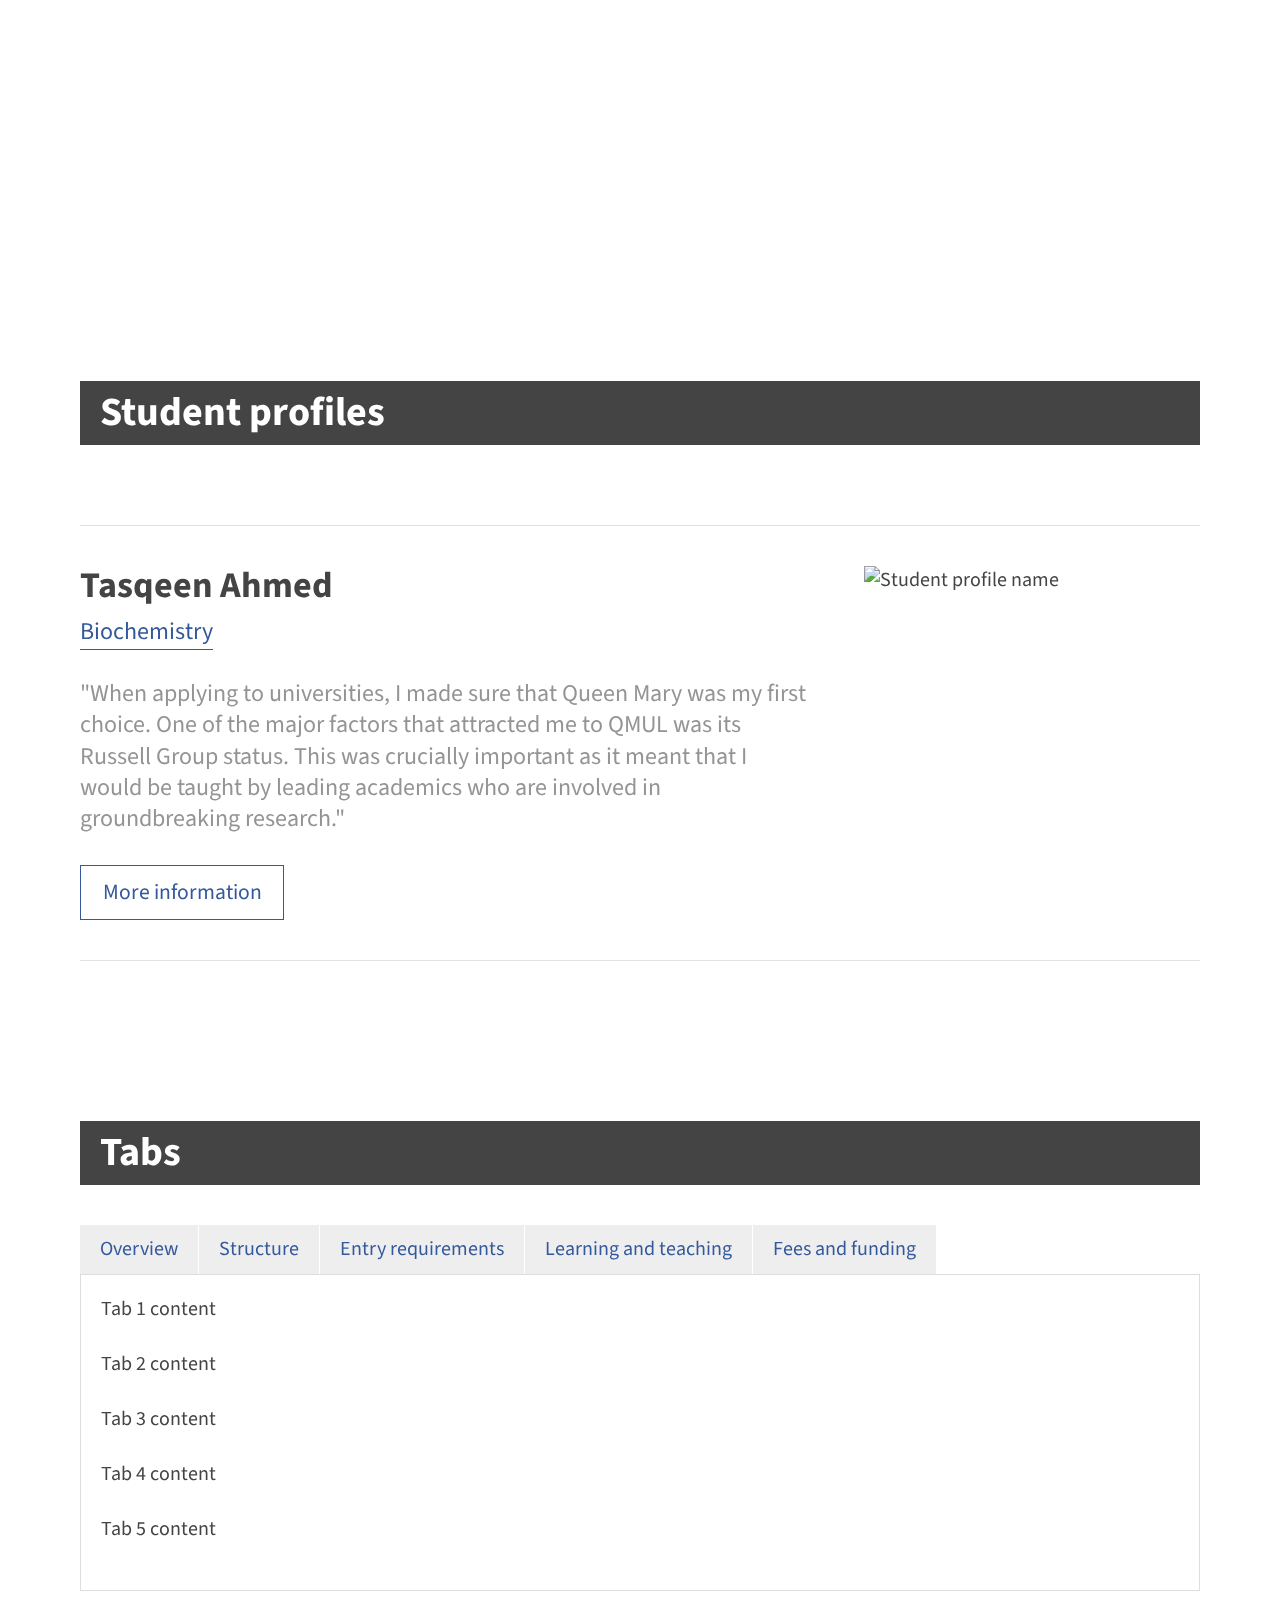
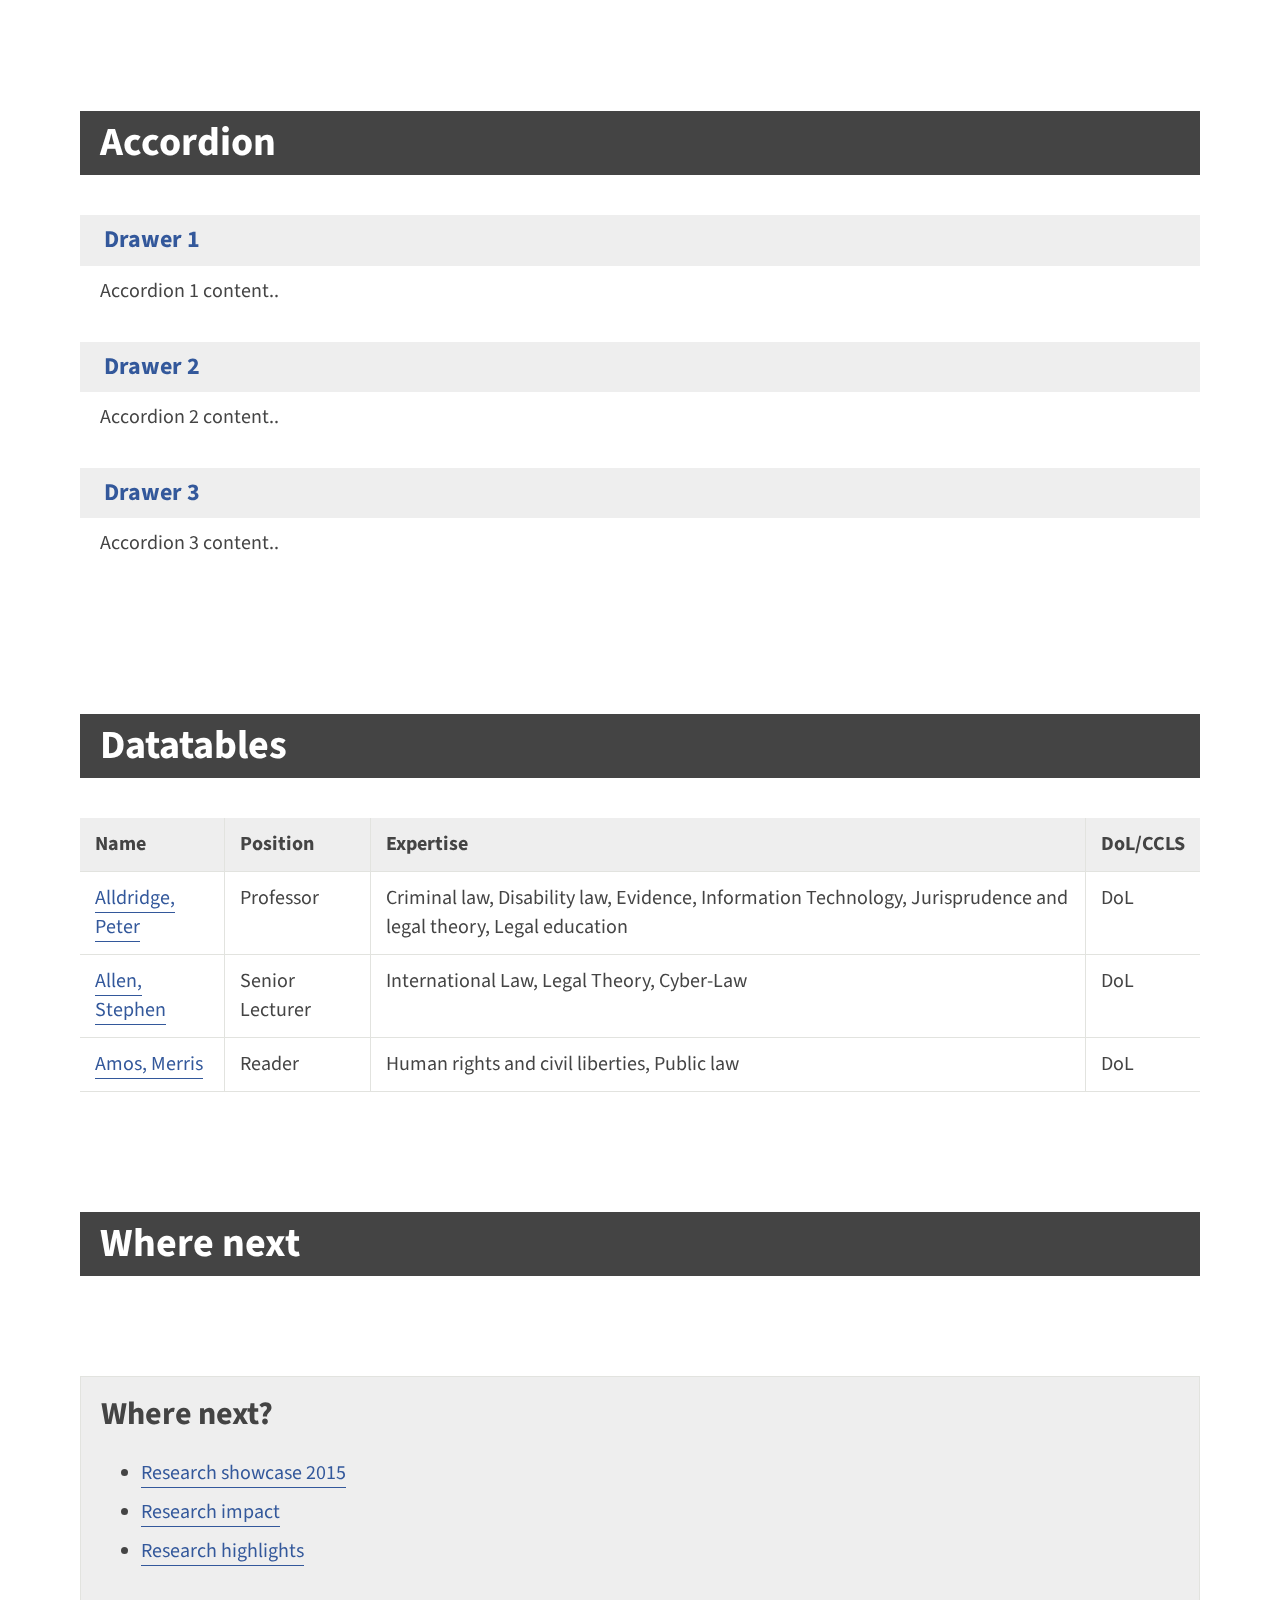
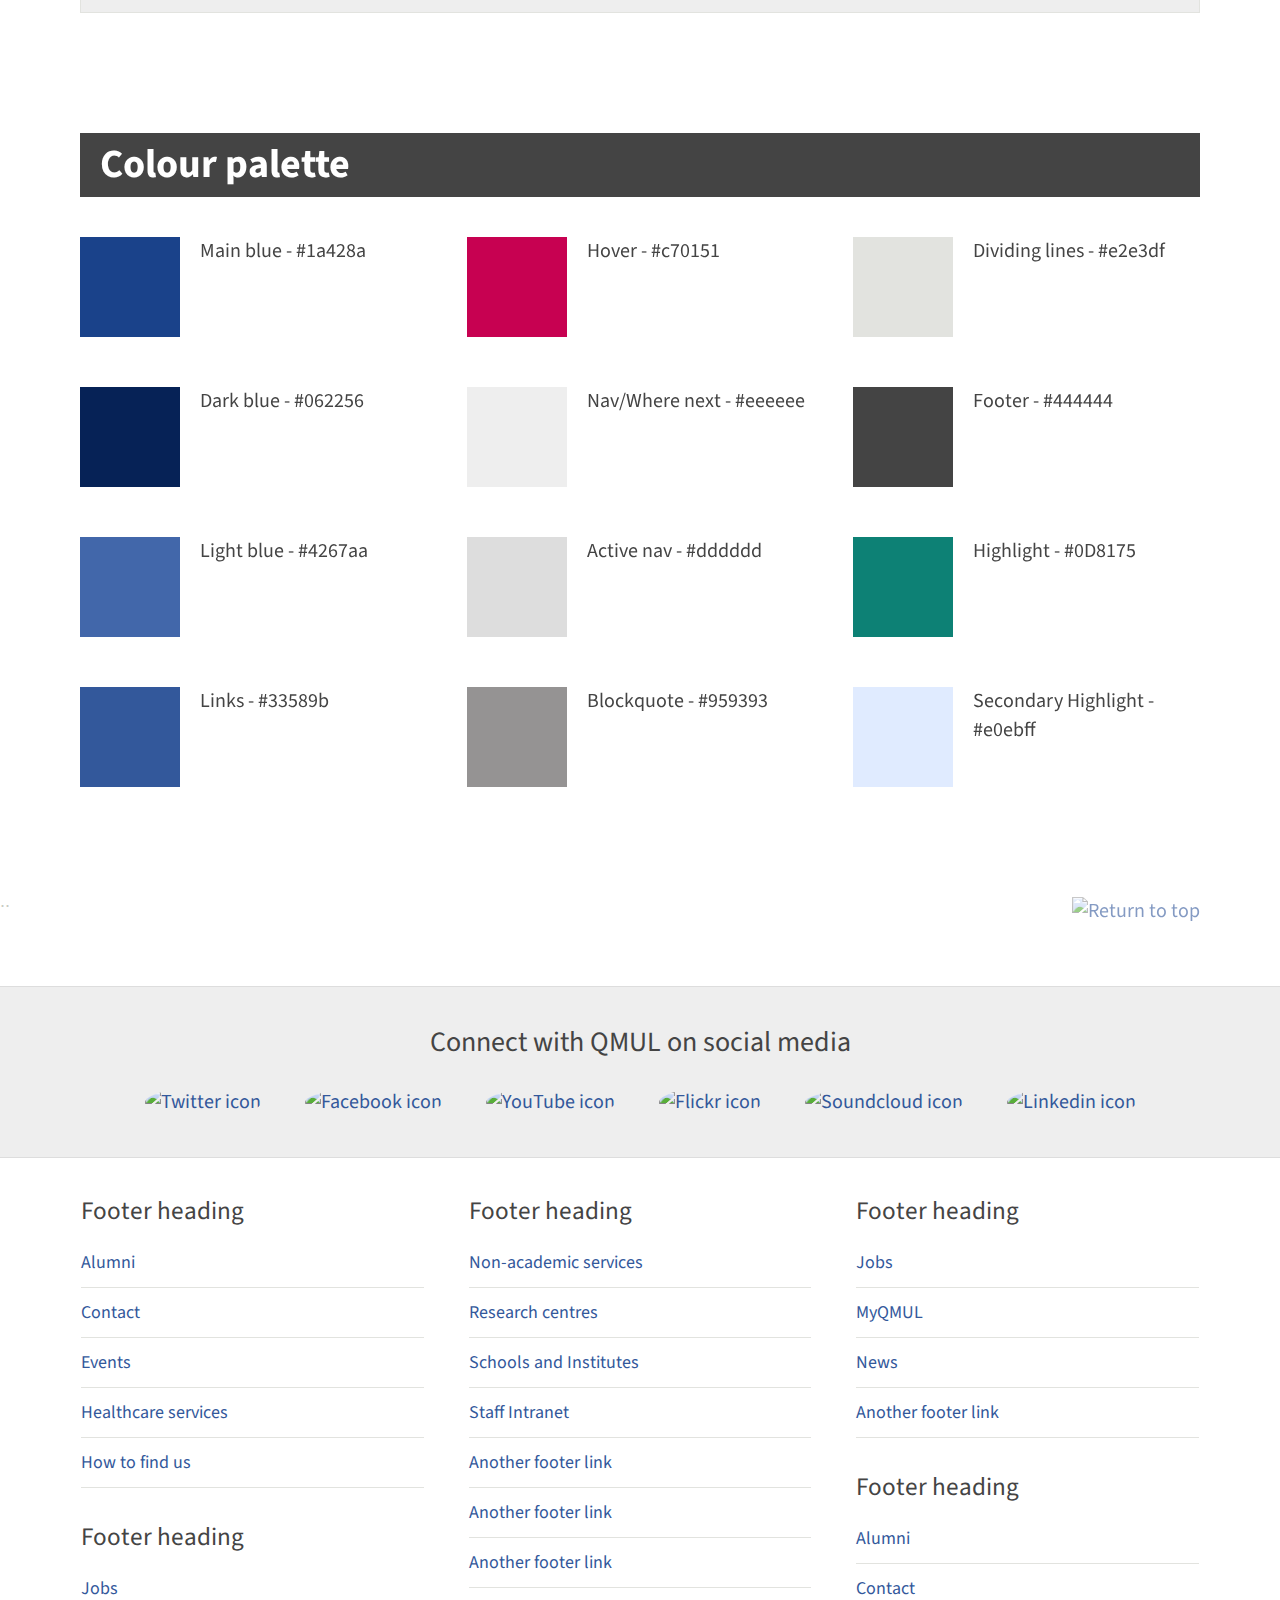
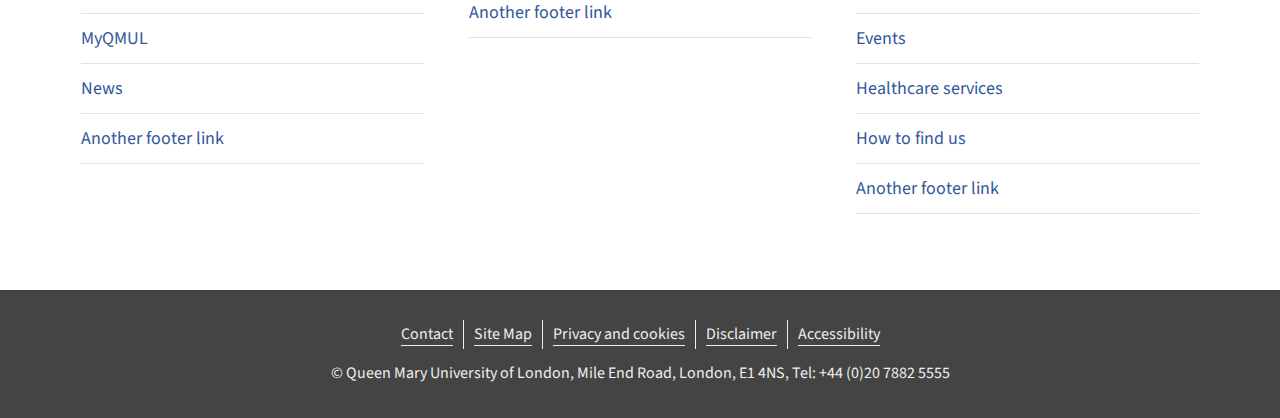
==== commit b369ef47: "Latest uploads" ====
--- a/patterns.html
+++ b/patterns.html
@@ -13,7 +13,6 @@
 		}
 	</script>
     <style>
-    /* These are here just for this page */
         h2.fill{
             padding: 0.25em 0.5em;
             margin: 3em 0 1em;
@@ -81,7 +80,7 @@
         
     </style>
 </head>
-<body>
+<body class="nav-is-fixed">
 	<header class="cd-main-header">
         <a class="cd-logo" href="http://www.qmul.ac.uk"><img src="http://www.qmul.ac.uk/assets2012/images/logo.png" alt="Queen Mary University of London" /></a>
         <ul class="cd-header-buttons">
@@ -603,12 +602,12 @@
         var hash = window.location.hash;
         if (!hash || hash == '#') {    hash = '#first'; }
         $(document).ready(function () {
-            tabContainers.hide();
-            tabContainers.filter(hash).show();
-            $('ul.tabNavigation a').removeClass('selected');
-            $('ul.tabNavigation a[href="' + hash + '"]').addClass('selected');
-            window.scrollTo(0,0);
-            return false;
+                tabContainers.hide();
+                tabContainers.filter(hash).show();
+                $('ul.tabNavigation a').removeClass('selected');
+                $('ul.tabNavigation a[href="' + hash + '"]').addClass('selected');
+                window.scrollTo(0,0);
+                return false;
         });
     });
 </script>
@@ -631,5 +630,17 @@
         } );
     } );
 </script>
+<script>
+$(window).scroll(function() {
+if ($(this).scrollTop() > 40){  
+    $('.cd-main-header').addClass("sticky");
+    $('.cd-logo img').attr('src', 'images/logo-sticky.png');
+}
+else{
+    $('.cd-main-header').removeClass("sticky");
+    $('.cd-logo img').attr('src', 'images/logo.png');
+  }
+});
+</script>
 </body>
-</html>
+</html>--- a/css/style.css
+++ b/css/style.css
@@ -0,0 +1,2662 @@
+@charset "UTF-8";
+/* IMPORT */
+/* ----------------------------------------- */
+/* http://meyerweb.com/eric/tools/css/reset/ 
+   v2.0 | 20110126
+   License: none (public domain)
+*/
+html, body, div, span, applet, object, iframe,
+h1, h2, h3, h4, h5, h6, p, blockquote, pre,
+a, abbr, acronym, address, big, cite, code,
+del, dfn, em, img, ins, kbd, q, s, samp,
+small, strike, strong, sub, sup, tt, var,
+b, u, i, center,
+dl, dt, dd, ol, ul, li,
+fieldset, form, label, legend,
+table, caption, tbody, tfoot, thead, tr, th, td,
+article, aside, canvas, details, embed,
+figure, figcaption, footer, header, hgroup,
+menu, nav, output, ruby, section, summary,
+time, mark, audio, video {
+  margin: 0;
+  padding: 0;
+  border: 0;
+  font-size: 100%;
+  font: inherit;
+  vertical-align: baseline; }
+
+/* HTML5 display-role reset for older browsers */
+article, aside, details, figcaption, figure,
+footer, header, hgroup, menu, nav, section, main {
+  display: block; }
+
+body {
+  line-height: 1; }
+
+ol, ul {
+  list-style: none; }
+
+blockquote, q {
+  quotes: none; }
+
+blockquote:before, blockquote:after,
+q:before, q:after {
+  content: '';
+  content: none; }
+
+table {
+  border-collapse: collapse;
+  border-spacing: 0; }
+
+/* ----------------------------------------- */
+/* -------------------------------- 
+Primary style
+-------------------------------- */
+@media only screen and (max-width: 1079px) {
+  body.nav-on-left.overflow-hidden {
+    overflow: hidden; } }
+/* -------------------------------- 
+Main components 
+-------------------------------- */
+.cd-main-content, .cd-main-header {
+  /* Force Hardware Acceleration in WebKit */
+  -webkit-transform: translateZ(0);
+  -moz-transform: translateZ(0);
+  -ms-transform: translateZ(0);
+  -o-transform: translateZ(0);
+  transform: translateZ(0);
+  will-change: transform; }
+
+/* Move content and header when off-canvas nav slides out */
+.cd-main-content, .cd-main-header, .jumpMenu, .pageHeader, .hero-image {
+  position: relative;
+  -webkit-transition: -webkit-transform 0.3s;
+  -moz-transition: -moz-transform 0.3s;
+  transition: transform 0.3s; }
+
+@media only screen and (min-width: 650px) and (max-width: 1079px) {
+  .cd-main-content.nav-is-visible, .cd-main-header.nav-is-visible, .jumpMenu.nav-is-visible, .pageHeader.nav-is-visible, .hero-image.nav-is-visible {
+    -webkit-transform: translateX(-500px);
+    -moz-transform: translateX(-500px);
+    -ms-transform: translateX(-500px);
+    -o-transform: translateX(-500px);
+    transform: translateX(-500px); } }
+@media only screen and (min-width: 200px) and (max-width: 649px) {
+  .cd-main-content.nav-is-visible, .cd-main-header.nav-is-visible, .jumpMenu.nav-is-visible, .pageHeader.nav-is-visible, .hero-image.nav-is-visible {
+    -webkit-transform: translateX(-260px);
+    -moz-transform: translateX(-260px);
+    -ms-transform: translateX(-260px);
+    -o-transform: translateX(-260px);
+    transform: translateX(-260px); } }
+.cd-main-content {
+  background: transparent;
+  min-height: 100vh;
+  z-index: 2; }
+
+/* ---------------------------- */
+/* HEADER */
+/* ---------------------------- */
+.cd-main-header {
+  height: 65px;
+  background: #1a428a;
+  z-index: 3; }
+
+.nav-is-fixed .cd-main-header {
+  /* add .nav-is-fixed class to body if you want a fixed navigation on > 1080px */
+  position: fixed;
+  top: 0;
+  left: 0;
+  width: 100%; }
+
+@media only screen and (min-width: 1080px) {
+  .cd-main-header {
+    height: 125px; }
+
+  /* Adding fixed nav on scroll */
+  .sticky {
+    height: 60px;
+    transition: all 0.4s ease; }
+
+  .sticky .cd-primary-nav {
+    padding-top: 10px;
+    transition: all 0.4s ease; }
+
+  .sticky .cd-logo {
+    top: 10px;
+    width: 50px;
+    transition: all 0.4s ease; }
+
+  .sticky .cd-header-buttons {
+    top: 10px;
+    transition: all 0.4s ease; }
+
+  .cd-main-header::after {
+    clear: both;
+    content: "";
+    display: table; } }
+/* ---------------------------- */
+/* LOGO */
+/* ---------------------------- */
+.cd-logo {
+  position: absolute;
+  top: 12px;
+  left: 1em;
+  width: 160px; }
+
+.cd-logo img {
+  display: block; }
+
+@media only screen and (min-width: 480px) {
+  .cd-logo {
+    left: 2em; } }
+@media only screen and (min-width: 1080px) {
+  .cd-logo {
+    top: 25px;
+    left: 4em;
+    width: 280px;
+    /*transition: all 0.4s ease;*/ } }
+@media only screen and (min-width: 1300px) {
+  .cd-logo {
+    left: 8em; } }
+@media only screen and (min-width: 1500px) {
+  .cd-logo {
+    left: 12em; } }
+/* ---------------------------- */
+/* SEARCH & MENU BUTTONS */
+/* ---------------------------- */
+.cd-header-buttons {
+  position: absolute;
+  display: inline-block;
+  top: 10px;
+  right: 1em; }
+
+.cd-header-buttons li {
+  display: inline-block; }
+
+@media only screen and (min-width: 480px) {
+  .cd-header-buttons {
+    right: 2em; } }
+@media only screen and (min-width: 1080px) {
+  .cd-header-buttons {
+    top: 40px;
+    right: 4em;
+    /*transition: all 0.4s ease;*/ } }
+@media only screen and (min-width: 1300px) {
+  .cd-header-buttons {
+    right: 8em; } }
+@media only screen and (min-width: 1500px) {
+  .cd-header-buttons {
+    right: 12em; } }
+.cd-search-trigger, .cd-nav-trigger {
+  position: relative;
+  display: block;
+  width: 44px;
+  height: 44px;
+  overflow: hidden;
+  white-space: nowrap;
+  /* hide text */
+  color: transparent;
+  z-index: 3; }
+
+.cd-search-trigger:hover, .cd-nav-trigger:hover {
+  color: transparent; }
+
+/* ---------------------------- */
+/* SEARCH ICON */
+/* ---------------------------- */
+.cd-search-trigger::before, .cd-search-trigger::after {
+  /* search icon */
+  content: '';
+  position: absolute;
+  -webkit-transition: opacity 0.3s;
+  -moz-transition: opacity 0.3s;
+  transition: opacity 0.3s;
+  /* Force Hardware Acceleration in WebKit */
+  -webkit-transform: translateZ(0);
+  -moz-transform: translateZ(0);
+  -ms-transform: translateZ(0);
+  -o-transform: translateZ(0);
+  transform: translateZ(0);
+  -webkit-backface-visibility: hidden;
+  backface-visibility: hidden; }
+
+.cd-search-trigger::before {
+  /* lens */
+  top: 11px;
+  left: 11px;
+  width: 18px;
+  height: 18px;
+  border-radius: 50%;
+  border: 3px solid #fff;
+  -webkit-transition: border 0.3s;
+  -moz-transition: border 0.3s;
+  transition: border 0.3s; }
+
+@media only screen and (min-width: 1080px) {
+  .cd-search-trigger::before {
+    border: 3px solid rgba(255, 255, 255, 0.7); }
+
+  .cd-search-trigger:hover::before {
+    border: 3px solid #fff;
+    -webkit-transition: border 0.3s;
+    -moz-transition: border 0.3s;
+    transition: border 0.3s; } }
+.cd-search-trigger::after {
+  /* handle */
+  height: 3px;
+  width: 8px;
+  background: #fff;
+  bottom: 14px;
+  right: 11px;
+  -webkit-transform: rotate(45deg);
+  -moz-transform: rotate(45deg);
+  -ms-transform: rotate(45deg);
+  -o-transform: rotate(45deg);
+  transform: rotate(45deg);
+  -webkit-transition: background 0.3s;
+  -moz-transition: background 0.3s;
+  transition: background 0.3s; }
+
+@media only screen and (min-width: 1080px) {
+  .cd-search-trigger::after {
+    background: rgba(255, 255, 255, 0.7); }
+
+  .cd-search-trigger:hover::after {
+    background: #fff;
+    -webkit-transition: background 0.3s;
+    -moz-transition: background 0.3s;
+    transition: background 0.3s; } }
+.cd-search-trigger span {
+  /* container for the X icon */
+  position: absolute;
+  height: 100%;
+  width: 100%;
+  top: 0;
+  left: 0; }
+
+.cd-search-trigger span::before, .cd-search-trigger span::after {
+  /* close icon */
+  content: '';
+  position: absolute;
+  display: inline-block;
+  height: 3px;
+  width: 22px;
+  top: 50%;
+  margin-top: -2px;
+  left: 50%;
+  margin-left: -11px;
+  background: #fff;
+  opacity: 0;
+  /* Force Hardware Acceleration in WebKit */
+  -webkit-transform: translateZ(0);
+  -moz-transform: translateZ(0);
+  -ms-transform: translateZ(0);
+  -o-transform: translateZ(0);
+  transform: translateZ(0);
+  -webkit-backface-visibility: hidden;
+  backface-visibility: hidden;
+  -webkit-transition: opacity 0.3s, -webkit-transform 0.3s;
+  -moz-transition: opacity 0.3s, -moz-transform 0.3s;
+  transition: opacity 0.3s, transform 0.3s; }
+
+@media only screen and (min-width: 1080px) {
+  /*
+  .cd-search-trigger span:hover::before, .cd-search-trigger span:hover::after{
+      background: #c70151;
+      -webkit-transition: background 0.3s;
+      -moz-transition: background 0.3s;
+      transition: background 0.3s;
+  }
+  */ }
+.cd-search-trigger span::before {
+  -webkit-transform: rotate(45deg);
+  -moz-transform: rotate(45deg);
+  -ms-transform: rotate(45deg);
+  -o-transform: rotate(45deg);
+  transform: rotate(45deg); }
+
+.cd-search-trigger span::after {
+  -webkit-transform: rotate(-45deg);
+  -moz-transform: rotate(-45deg);
+  -ms-transform: rotate(-45deg);
+  -o-transform: rotate(-45deg);
+  transform: rotate(-45deg); }
+
+.cd-search-trigger.search-is-visible::before, .cd-search-trigger.search-is-visible::after {
+  /* hide search icon */
+  opacity: 0; }
+
+.cd-search-trigger.search-is-visible span::before, .cd-search-trigger.search-is-visible span::after {
+  /* show close icon */
+  opacity: 1; }
+
+.cd-search-trigger.search-is-visible span::before {
+  -webkit-transform: rotate(135deg);
+  -moz-transform: rotate(135deg);
+  -ms-transform: rotate(135deg);
+  -o-transform: rotate(135deg);
+  transform: rotate(135deg); }
+
+.cd-search-trigger.search-is-visible span::after {
+  -webkit-transform: rotate(45deg);
+  -moz-transform: rotate(45deg);
+  -ms-transform: rotate(45deg);
+  -o-transform: rotate(45deg);
+  transform: rotate(45deg); }
+
+/* ---------------------------- */
+/* MENU ICON */
+/* ---------------------------- */
+.cd-nav-trigger span, .cd-nav-trigger span::before, .cd-nav-trigger span::after {
+  /* hamburger icon in CSS */
+  position: absolute;
+  display: inline-block;
+  height: 3px;
+  width: 24px;
+  background: #fff;
+  -webkit-transition: background 0.3s;
+  -moz-transition: background 0.3s;
+  transition: background 0.3s; }
+
+.cd-nav-trigger span {
+  /* line in the center */
+  position: absolute;
+  top: 50%;
+  right: 10px;
+  margin-top: -2px;
+  -webkit-transition: background 0.3s 0.3s;
+  -moz-transition: background 0.3s 0.3s;
+  transition: background 0.3s 0.3s; }
+
+.cd-nav-trigger span::before, .cd-nav-trigger span::after {
+  /* other 2 lines */
+  content: '';
+  right: 0;
+  /* Force Hardware Acceleration in WebKit */
+  -webkit-transform: translateZ(0);
+  -moz-transform: translateZ(0);
+  -ms-transform: translateZ(0);
+  -o-transform: translateZ(0);
+  transform: translateZ(0);
+  -webkit-backface-visibility: hidden;
+  backface-visibility: hidden;
+  -webkit-transform-origin: 0% 50%;
+  -moz-transform-origin: 0% 50%;
+  -ms-transform-origin: 0% 50%;
+  -o-transform-origin: 0% 50%;
+  transform-origin: 0% 50%;
+  -webkit-transition: -webkit-transform 0.3s 0.3s;
+  -moz-transition: -moz-transform 0.3s 0.3s;
+  transition: transform 0.3s 0.3s; }
+
+.cd-nav-trigger span::before {
+  /* menu icon top line */
+  top: -6px; }
+
+.cd-nav-trigger span::after {
+  /* menu icon bottom line */
+  top: 6px; }
+
+.cd-nav-trigger.nav-is-visible span {
+  /* hide line in the center */
+  background: rgba(46, 50, 51, 0); }
+
+.cd-nav-trigger.nav-is-visible span::before, .cd-nav-trigger.nav-is-visible span::after {
+  /* keep visible other 2 lines */
+  background: #fff; }
+
+.cd-nav-trigger.nav-is-visible span::before {
+  -webkit-transform: translateX(4px) translateY(-3px) rotate(45deg);
+  -moz-transform: translateX(4px) translateY(-3px) rotate(45deg);
+  -ms-transform: translateX(4px) translateY(-3px) rotate(45deg);
+  -o-transform: translateX(4px) translateY(-3px) rotate(45deg);
+  transform: translateX(4px) translateY(-3px) rotate(45deg); }
+
+.cd-nav-trigger.nav-is-visible span::after {
+  -webkit-transform: translateX(4px) translateY(2px) rotate(-45deg);
+  -moz-transform: translateX(4px) translateY(2px) rotate(-45deg);
+  -ms-transform: translateX(4px) translateY(2px) rotate(-45deg);
+  -o-transform: translateX(4px) translateY(2px) rotate(-45deg);
+  transform: translateX(4px) translateY(2px) rotate(-45deg); }
+
+@media only screen and (min-width: 1080px) {
+  .cd-nav-trigger {
+    display: none; } }
+/* ---------------------------- */
+/* Primary nav off-canvas menu */
+/* ---------------------------- */
+.cd-primary-nav, .cd-primary-nav ul {
+  position: fixed;
+  top: 0;
+  right: 0;
+  height: 100%;
+  width: 260px;
+  background: #fff;
+  overflow: auto;
+  -webkit-overflow-scrolling: touch;
+  z-index: 1;
+  /* Force Hardware Acceleration in WebKit */
+  -webkit-transform: translateZ(0);
+  -moz-transform: translateZ(0);
+  -ms-transform: translateZ(0);
+  -o-transform: translateZ(0);
+  transform: translateZ(0);
+  -webkit-transform: translateX(0);
+  -moz-transform: translateX(0);
+  -ms-transform: translateX(0);
+  -o-transform: translateX(0);
+  transform: translateX(0);
+  -webkit-transition: -webkit-transform 0.3s;
+  -moz-transition: -moz-transform 0.3s;
+  transition: transform 0.3s; }
+
+@media only screen and (min-width: 650px) and (max-width: 1079px) {
+  .cd-primary-nav, .cd-primary-nav ul {
+    width: 500px; } }
+.cd-primary-nav a, .cd-primary-nav ul a {
+  display: block;
+  padding: 10px 30px 10px 20px;
+  border-bottom: 1px solid #e2e3df;
+  -webkit-font-smoothing: antialiased;
+  -moz-osx-font-smoothing: grayscale;
+  -webkit-transform: translateZ(0);
+  -moz-transform: translateZ(0);
+  -ms-transform: translateZ(0);
+  -o-transform: translateZ(0);
+  transform: translateZ(0);
+  will-change: transform, opacity;
+  -webkit-transition: -webkit-transform 0.3s, opacity 0.3s;
+  -moz-transition: -moz-transform 0.3s, opacity 0.3s;
+  transition: transform 0.3s, opacity 0.3s; }
+
+.cd-primary-nav.is-hidden, .cd-primary-nav ul.is-hidden {
+  /* secondary navigations hidden by default */
+  -webkit-transform: translateX(100%);
+  -moz-transform: translateX(100%);
+  -ms-transform: translateX(100%);
+  -o-transform: translateX(100%);
+  transform: translateX(100%); }
+
+.cd-primary-nav.moves-out > li > a, .cd-primary-nav ul.moves-out > li > a {
+  /* push the navigation items to the left - and lower down opacity - when secondary nav slides in */
+  -webkit-transform: translateX(-100%);
+  -moz-transform: translateX(-100%);
+  -ms-transform: translateX(-100%);
+  -o-transform: translateX(-100%);
+  transform: translateX(-100%);
+  opacity: 0; }
+
+.cd-primary-nav .see-all a {
+  /* different style for the See all button on mobile and tablet */
+  font-weight: bold;
+  font-size: 1.2em; }
+
+@media only screen and (max-width: 1079px) {
+  .cd-primary-nav {
+    /* by default .cd-primary-nav is hidden - trick for iOS devices where you can see the navigation if you pull down */
+    visibility: hidden;
+    -webkit-transition: visibility 0s 0.3s;
+    -moz-transition: visibility 0s 0.3s;
+    transition: visibility 0s 0.3s; }
+
+  .cd-primary-nav.nav-is-visible {
+    visibility: visible;
+    -webkit-transition: visibility 0s 0s;
+    -moz-transition: visibility 0s 0s;
+    transition: visibility 0s 0s; }
+
+  .navPromo {
+    width: 100%;
+    float: none;
+    padding: 1em;
+    background: #eee;
+    border-bottom: 1px solid #e2e3df; }
+
+  .navPromo h1 {
+    font-size: 1.3em; }
+
+  .navPromo p {
+    font-size: 0.9em;
+    line-height: 1.3em;
+    margin: 0; }
+
+  .cd-primary-nav .navPromo a {
+    width: 100%;
+    margin: 0;
+    padding: 0;
+    border-bottom: 0;
+    display: inline;
+    font-weight: bold; }
+
+  .cd-primary-nav .navPromo img {
+    margin-bottom: 5px; } }
+/* ---------------------------- */
+/* Primary nav - big screen */
+/* ---------------------------- */
+@media only screen and (min-width: 1080px) {
+  .cd-primary-nav {
+    position: static;
+    padding: 42px 7em 0 0;
+    height: auto;
+    width: auto;
+    float: right;
+    overflow: visible;
+    background: transparent;
+    /*transition: all 0.4s ease;*/ }
+
+  .cd-primary-nav::after {
+    clear: both;
+    content: "";
+    display: table; }
+
+  .cd-primary-nav.moves-out > li > a {
+    /* reset mobile style */
+    -webkit-transform: translateX(0);
+    -moz-transform: translateX(0);
+    -ms-transform: translateX(0);
+    -o-transform: translateX(0);
+    transform: translateX(0);
+    opacity: 1; }
+
+  .cd-primary-nav ul {
+    position: static;
+    height: auto;
+    width: auto;
+    background: transparent;
+    overflow: visible;
+    z-index: 3; }
+
+  .cd-primary-nav ul.is-hidden {
+    /* reset mobile style */
+    -webkit-transform: translateX(0);
+    -moz-transform: translateX(0);
+    -ms-transform: translateX(0);
+    -o-transform: translateX(0);
+    transform: translateX(0); }
+
+  .cd-primary-nav ul.moves-out > li > a {
+    /* reset mobile style */
+    -webkit-transform: translateX(0);
+    -moz-transform: translateX(0);
+    -ms-transform: translateX(0);
+    -o-transform: translateX(0);
+    transform: translateX(0);
+    opacity: 1; }
+
+  .cd-primary-nav > li {
+    float: left;
+    margin-left: 1em;
+    border-right: 1px solid rgba(225, 225, 225, 0.5);
+    padding-right: 1em;
+    font-size: 1.2em; }
+
+  .cd-primary-nav > li > a {
+    /* main navigation buttons style */
+    position: relative;
+    display: inline-block;
+    height: 40px;
+    line-height: 40px;
+    padding: 0 10px;
+    color: #fff;
+    overflow: visible;
+    border-bottom: none;
+    -webkit-transition: box-shadow 0.3s;
+    -moz-transition: box-shadow 0.3s;
+    transition: box-shadow 0.3s; }
+
+  .cd-primary-nav > li > a:hover {
+    /*color: #c70151;*/
+    box-shadow: inset 0 -2px 0 #fff;
+    -webkit-transition: box-shadow 0.3s;
+    -moz-transition: box-shadow 0.3s;
+    transition: box-shadow 0.3s; }
+
+  .cd-primary-nav > li > a.selected {
+    color: #fff;
+    box-shadow: inset 0 -2px 0 #fff; }
+
+  .cd-primary-nav .go-back, .cd-primary-nav .see-all {
+    display: none; }
+
+  .cd-primary-nav .cd-secondary-nav {
+    /* dropdown menu style */
+    position: absolute;
+    top: 125px;
+    width: 100vw;
+    background: #fff;
+    padding: 30px 4em 70px;
+    -webkit-transform: translateX(0);
+    -moz-transform: translateX(0);
+    -ms-transform: translateX(0);
+    -o-transform: translateX(0);
+    transform: translateX(0);
+    -webkit-transition: opacity .3s 0s, visibility 0s 0s;
+    -moz-transition: opacity .3s 0s, visibility 0s 0s;
+    transition: opacity .3s 0s, visibility 0s 0s; }
+
+  .sticky .cd-primary-nav .cd-secondary-nav {
+    top: 60px; }
+
+  .cd-primary-nav .cd-secondary-nav::after {
+    clear: both;
+    content: "";
+    display: table; }
+
+  .cd-primary-nav .cd-secondary-nav.is-hidden {
+    opacity: 0;
+    visibility: hidden;
+    -webkit-transition: opacity .3s 0s, visibility 0s .3s;
+    -moz-transition: opacity .3s 0s, visibility 0s .3s;
+    transition: opacity .3s 0s, visibility 0s .3s; }
+
+  .cd-primary-nav .cd-secondary-nav > .see-all {
+    /* this is the BIG See all button at the bottom of the dropdown menu */
+    display: block;
+    width: 100%;
+    border-right: 0; }
+
+  .cd-primary-nav .cd-secondary-nav > .see-all a {
+    width: 100%;
+    font-size: 2.4rem;
+    font-weight: normal;
+    line-height: 1em;
+    background-color: #fff;
+    /* reset some inherited style */
+    border-bottom: none;
+    margin: 0 0 20px;
+    padding: 0;
+    -webkit-transition: color 0.2s, background 0.2s, border 0.2s;
+    -moz-transition: color 0.2s, background 0.2s, border 0.2s;
+    transition: color 0.2s, background 0.2s, border 0.2s; }
+
+  .cd-primary-nav .cd-secondary-nav > li {
+    /* change the height to your needs - you can even set height: auto */
+    height: auto;
+    /* here you set the number of columns - use width percentage */
+    width: 23%;
+    float: left;
+    margin-right: 2.66%;
+    /*border-right: 1px solid #e2e3df;*/
+    -webkit-overflow-scrolling: touch; }
+
+  .cd-primary-nav .cd-secondary-nav > li:last-child {
+    border-right: 0; }
+
+  .cd-primary-nav .oneColumn li {
+    height: auto;
+    width: 35%;
+    float: left;
+    margin-right: 0;
+    border-right: 0; }
+
+  .cd-primary-nav .oneColumn li a {
+    width: 90%; }
+
+  .three-column-list {
+    -webkit-column-count: 3;
+    -moz-column-count: 3;
+    column-count: 3;
+    -webkit-column-gap: 2em;
+    -moz-column-gap: 2em;
+    column-gap: 2em; }
+
+  .cd-primary-nav .three-column-list li, .cd-primary-nav .two-column-list li {
+    float: none;
+    width: 100%; }
+
+  .cd-primary-nav .cd-secondary-nav > li:nth-child(4n+2) {
+    /* +2 because we have 2 list items with display:none */
+    margin-right: 0;
+    border-right: none; }
+
+  .cd-primary-nav .cd-secondary-nav > li > a.nav-heading {
+    /* secondary nav title */
+    color: #444;
+    font-weight: normal;
+    font-size: 1.4rem;
+    margin-bottom: .6em;
+    border-bottom: 0; }
+
+  .cd-primary-nav .cd-secondary-nav > li > a.nav-heading:hover {
+    color: #c70151; }
+
+  .cd-primary-nav .cd-secondary-nav a {
+    border-bottom: 1px solid #e2e3df;
+    color: #33589b;
+    font-size: 1.2rem;
+    line-height: 1.1em;
+    padding: 10px 0; }
+
+  .cd-primary-nav .cd-secondary-nav a:hover {
+    color: #c70151; }
+
+  .cd-primary-nav .cd-secondary-nav ul {
+    /* Force Hardware Acceleration in WebKit */
+    -webkit-transform: translateZ(0);
+    -moz-transform: translateZ(0);
+    -ms-transform: translateZ(0);
+    -o-transform: translateZ(0);
+    transform: translateZ(0); }
+
+  .cd-primary-nav .cd-secondary-nav ul ul {
+    /* tertiary navigation */
+    position: absolute;
+    top: 0;
+    left: 0;
+    height: 100%;
+    width: 100%; }
+
+  .cd-primary-nav .cd-secondary-nav ul ul.is-hidden {
+    -webkit-transform: translateX(100%);
+    -moz-transform: translateX(100%);
+    -ms-transform: translateX(100%);
+    -o-transform: translateX(100%);
+    transform: translateX(100%); }
+
+  .cd-primary-nav .cd-secondary-nav ul ul .go-back {
+    display: block; }
+
+  .cd-primary-nav .cd-secondary-nav ul ul .go-back a {
+    color: transparent; }
+
+  .cd-primary-nav .cd-secondary-nav ul ul .see-all {
+    display: block; }
+
+  .cd-primary-nav .cd-secondary-nav .moves-out > li > a {
+    /* push the navigation items to the left - and lower down opacity - when tertiary nav slides in */
+    -webkit-transform: translateX(-100%);
+    -moz-transform: translateX(-100%);
+    -ms-transform: translateX(-100%);
+    -o-transform: translateX(-100%);
+    transform: translateX(-100%); }
+
+  .navPromo {
+    width: 25%;
+    float: right;
+    padding: 1em;
+    background: #eee;
+    border: 1px solid #e2e3df; }
+
+  .navPromo h1 {
+    font-size: 1.3em; }
+
+  .navPromo p {
+    font-size: 0.9em;
+    line-height: 1.3em;
+    margin: 0; }
+
+  .cd-primary-nav .navPromo a {
+    width: 100%;
+    margin: 0;
+    padding: 0;
+    border-bottom: 0;
+    display: inline;
+    font-weight: bold; }
+
+  .cd-primary-nav .navPromo img {
+    margin-bottom: 5px; } }
+@media only screen and (min-width: 1300px) {
+  .cd-primary-nav {
+    padding: 42px 11em 0 0; }
+
+  .cd-primary-nav .cd-secondary-nav {
+    padding: 30px 7em 70px; } }
+@media only screen and (min-width: 1500px) {
+  .cd-primary-nav {
+    padding: 42px 15em 0 0; }
+
+  .cd-primary-nav .cd-secondary-nav {
+    padding: 30px 11em 70px; } }
+/* ---------------------------- */
+/* CSS arrows on menu items */
+/* ---------------------------- */
+.has-children > a, .go-back a {
+  position: relative; }
+
+.has-children > a::before, .has-children > a::after, .go-back a::before, .go-back a::after {
+  /* arrow icon in CSS - for element with nested unordered lists */
+  content: '';
+  position: absolute;
+  top: 50%;
+  margin-top: -1px;
+  display: inline-block;
+  height: 2px;
+  width: 10px;
+  background: #464c4e;
+  -webkit-backface-visibility: hidden;
+  backface-visibility: hidden; }
+
+.has-children > a::before, .go-back a::before {
+  -webkit-transform: rotate(45deg);
+  -moz-transform: rotate(45deg);
+  -ms-transform: rotate(45deg);
+  -o-transform: rotate(45deg);
+  transform: rotate(45deg); }
+
+.has-children > a::after, .go-back a::after {
+  -webkit-transform: rotate(-45deg);
+  -moz-transform: rotate(-45deg);
+  -ms-transform: rotate(-45deg);
+  -o-transform: rotate(-45deg);
+  transform: rotate(-45deg); }
+
+@media only screen and (min-width: 1080px) {
+  .has-children > a::before, .has-children > a::after, .go-back a::before, .go-back a::after {
+    background: #c9cbc4; }
+
+  .has-children > a:hover::before, .has-children > a:hover::after, .go-back a:hover::before, .go-back a:hover::after {
+    background: #69aa6f; } }
+.has-children > a {
+  padding-right: 40px; }
+
+.has-children > a::before, .has-children > a::after {
+  /* arrow goes on the right side - children navigation */
+  right: 20px;
+  -webkit-transform-origin: 9px 50%;
+  -moz-transform-origin: 9px 50%;
+  -ms-transform-origin: 9px 50%;
+  -o-transform-origin: 9px 50%;
+  transform-origin: 9px 50%; }
+
+.cd-primary-nav .go-back a {
+  padding-left: 40px; }
+
+.cd-primary-nav .go-back a::before, .cd-primary-nav .go-back a::after {
+  /* arrow goes on the left side - go back button */
+  left: 20px;
+  -webkit-transform-origin: 1px 50%;
+  -moz-transform-origin: 1px 50%;
+  -ms-transform-origin: 1px 50%;
+  -o-transform-origin: 1px 50%;
+  transform-origin: 1px 50%; }
+
+@media only screen and (min-width: 1080px) {
+  .has-children > a::before, .has-children > a::after {
+    right: 15%; }
+
+  .cd-primary-nav > .has-children > a {
+    /* main navigation arrows on larger devices */
+    padding-right: 30px !important; }
+
+  .cd-primary-nav > .has-children > a::before, .cd-primary-nav > .has-children > a::after {
+    width: 9px;
+    -webkit-transform-origin: 50% 50%;
+    -moz-transform-origin: 50% 50%;
+    -ms-transform-origin: 50% 50%;
+    -o-transform-origin: 50% 50%;
+    transform-origin: 50% 50%;
+    background: rgba(255, 255, 255, 0.7);
+    -webkit-backface-visibility: hidden;
+    backface-visibility: hidden;
+    -webkit-transition: width 0.3s, -webkit-transform 0.3s, background 0.3s;
+    -moz-transition: width 0.3s, -moz-transform 0.3s, background 0.3s;
+    transition: width 0.3s, transform 0.3s, background 0.3s; }
+
+  .cd-primary-nav > .has-children > a:hover::before, .cd-primary-nav > .has-children > a:hover::after {
+    background: #fff;
+    -webkit-transition: background 0.3s;
+    -moz-transition: background 0.3s;
+    transition: background 0.3s; }
+
+  .cd-primary-nav > .has-children > a::before {
+    right: 12px; }
+
+  .cd-primary-nav > .has-children > a::after {
+    right: 7px; }
+
+  .cd-primary-nav > .has-children > a.selected::before, .cd-primary-nav > .has-children > a.selected::after {
+    width: 14px; }
+
+  .cd-primary-nav > .has-children > a.selected::before {
+    -webkit-transform: translateX(5px) rotate(-45deg);
+    -moz-transform: translateX(5px) rotate(-45deg);
+    -ms-transform: translateX(5px) rotate(-45deg);
+    -o-transform: translateX(5px) rotate(-45deg);
+    transform: translateX(5px) rotate(-45deg); }
+
+  .cd-primary-nav > .has-children > a.selected::after {
+    -webkit-transform: rotate(45deg);
+    -moz-transform: rotate(45deg);
+    -ms-transform: rotate(45deg);
+    -o-transform: rotate(45deg);
+    transform: rotate(45deg); }
+
+  .cd-secondary-nav > .has-children > a::before, .cd-secondary-nav > .has-children > a::after {
+    /* remove arrows on secondary nav titles */
+    display: none; }
+
+  .cd-primary-nav .go-back a {
+    padding-left: 20px; }
+
+  .cd-primary-nav .go-back a::before, .cd-primary-nav .go-back a::after {
+    left: 1px; } }
+/* ---------------------------- */
+/* Search box */
+/* ---------------------------- */
+.cd-search {
+  position: fixed;
+  height: 50px;
+  width: 100%;
+  top: 65px;
+  left: 0;
+  z-index: 3;
+  opacity: 0;
+  visibility: hidden;
+  -webkit-transition: opacity .3s 0s, visibility 0s .3s;
+  -moz-transition: opacity .3s 0s, visibility 0s .3s;
+  transition: opacity .3s 0s, visibility 0s .3s; }
+
+.cd-search form {
+  height: 100%;
+  width: 100%; }
+
+.cd-search input {
+  border-radius: 0;
+  border: none !important;
+  background: #ffffff;
+  height: 100%;
+  width: 100% !important;
+  padding: 0 1em !important;
+  -webkit-appearance: none;
+  -moz-appearance: none;
+  -ms-appearance: none;
+  -o-appearance: none;
+  appearance: none; }
+
+.cd-search input::-webkit-input-placeholder {
+  color: #c9cbc4; }
+
+.cd-search input::-moz-placeholder {
+  color: #c9cbc4; }
+
+.cd-search input:-moz-placeholder {
+  color: #c9cbc4; }
+
+.cd-search input:-ms-input-placeholder {
+  color: #c9cbc4; }
+
+.cd-search input:focus {
+  outline: none; }
+
+.cd-search.is-visible {
+  opacity: 1;
+  visibility: visible;
+  -webkit-transition: opacity .3s 0s, visibility 0s 0s;
+  -moz-transition: opacity .3s 0s, visibility 0s 0s;
+  transition: opacity .3s 0s, visibility 0s 0s; }
+
+@media only screen and (min-width: 1080px) {
+  .cd-search {
+    top: 100px;
+    width: 30%;
+    left: auto;
+    right: 4em; }
+
+  .content .cd-search input {
+    padding: 0 2em;
+    font-size: 3.2rem;
+    font-weight: 300; } }
+@media only screen and (min-width: 1300px) {
+  .cd-search {
+    right: 8em; } }
+@media only screen and (min-width: 1500px) {
+  .cd-search {
+    right: 12em; } }
+/* ---------------------------- */
+/* Overlay */
+/* ---------------------------- */
+.cd-overlay {
+  /* shadow layer visible when navigation is active */
+  position: fixed;
+  z-index: 2;
+  height: 100%;
+  width: 100%;
+  top: 0;
+  left: 0;
+  cursor: pointer;
+  background-color: rgba(0, 0, 0, 0.8);
+  visibility: hidden;
+  opacity: 0;
+  -webkit-backface-visibility: hidden;
+  backface-visibility: hidden;
+  -webkit-transition: opacity 0.3s 0s, visibility 0s 0.3s, -webkit-transform 0.3s 0s;
+  -moz-transition: opacity 0.3s 0s, visibility 0s 0.3s, -moz-transform 0.3s 0s;
+  transition: opacity 0.3s 0s, visibility 0s 0.3s, transform 0.3s 0s; }
+
+.cd-overlay.is-visible {
+  opacity: 1;
+  visibility: visible;
+  -webkit-transition: opacity 0.3s 0s, visibility 0s 0s, -webkit-transform 0.3s 0s;
+  -moz-transition: opacity 0.3s 0s, visibility 0s 0s, -moz-transform 0.3s 0s;
+  transition: opacity 0.3s 0s, visibility 0s 0s, transform 0.3s 0s; }
+
+@media only screen and (min-width: 200px) and (max-width: 649px) {
+  .cd-overlay.is-visible {
+    -webkit-transform: translateX(-260px);
+    -moz-transform: translateX(-260px);
+    -ms-transform: translateX(-260px);
+    -o-transform: translateX(-260px);
+    transform: translateX(-260px); }
+
+  .cd-overlay.is-visible.search-is-visible, .nav-on-left .cd-overlay.is-visible.search-is-visible {
+    -webkit-transform: translateX(0);
+    -moz-transform: translateX(0);
+    -ms-transform: translateX(0);
+    -o-transform: translateX(0);
+    transform: translateX(0); } }
+@media only screen and (min-width: 650px) and (max-width: 1079px) {
+  .cd-overlay.is-visible {
+    -webkit-transform: translateX(-500px);
+    -moz-transform: translateX(-500px);
+    -ms-transform: translateX(-500px);
+    -o-transform: translateX(-500px);
+    transform: translateX(-500px); }
+
+  .cd-overlay.is-visible.search-is-visible, .nav-on-left .cd-overlay.is-visible.search-is-visible {
+    -webkit-transform: translateX(0);
+    -moz-transform: translateX(0);
+    -ms-transform: translateX(0);
+    -o-transform: translateX(0);
+    transform: translateX(0); } }
+/* -------------------------------- 
+support for no js 
+-------------------------------- */
+.no-js .cd-primary-nav {
+  position: relative;
+  height: auto;
+  width: 100%;
+  overflow: visible;
+  visibility: visible;
+  z-index: 2; }
+
+.no-js .cd-search {
+  position: relative;
+  top: 0;
+  opacity: 1;
+  visibility: visible; }
+
+@media only screen and (min-width: 1080px) {
+  .no-js .cd-primary-nav {
+    position: absolute;
+    z-index: 3;
+    display: inline-block;
+    width: auto;
+    top: 0;
+    right: 150px;
+    padding: 0; }
+
+  .no-js .nav-is-fixed .cd-primary-nav {
+    position: fixed; } }
+.dataTables_wrapper {
+  position: relative;
+  min-height: 302px;
+  clear: both;
+  _height: 302px;
+  zoom: 1;
+  /* Feeling sorry for IE */ }
+
+.dataTables_length {
+  float: right;
+  margin: 30px 20px 0; }
+
+.dataTables_filter {
+  padding: 20px 0.5em;
+  background-color: #ddd; }
+
+.dataTables_filter input {
+  font-size: 0.8em;
+  color: #444;
+  margin-left: 0.5em; }
+
+.dataTables_info {
+  float: left;
+  margin: 10px 0;
+  font-size: 0.9em; }
+
+.dataTables_wrapper .dataTables_paginate {
+  float: right;
+  text-align: right;
+  padding-top: 0.25em; }
+
+.dataTables_wrapper .dataTables_paginate .paginate_button {
+  box-sizing: border-box;
+  display: inline-block;
+  min-width: 1.5em;
+  padding: 0.5em 1em;
+  margin-left: 2px;
+  text-align: center;
+  text-decoration: none !important;
+  cursor: pointer;
+  *cursor: hand;
+  color: #333 !important;
+  border: 1px solid transparent; }
+
+.dataTables_wrapper .dataTables_paginate .paginate_button.current, .dataTables_wrapper .dataTables_paginate .paginate_button.current:hover {
+  color: #444;
+  border: 1px solid #cacaca;
+  background-color: #eee; }
+
+.dataTables_wrapper .dataTables_paginate .paginate_button.disabled, .dataTables_wrapper .dataTables_paginate .paginate_button.disabled:hover, .dataTables_wrapper .dataTables_paginate .paginate_button.disabled:active {
+  cursor: default;
+  color: #666 !important;
+  border: 1px solid transparent;
+  background: transparent; }
+
+.dataTables_wrapper .dataTables_paginate .paginate_button:hover {
+  color: #c70151;
+  border: 1px solid #111;
+  background-color: #585858; }
+
+.dataTables_wrapper .dataTables_paginate .paginate_button:active {
+  outline: none;
+  background-color: #2b2b2b; }
+
+.dataTables_wrapper .dataTables_paginate .ellipsis {
+  padding: 0 1em; }
+
+/* * * * * * * * * * * * * * * * * * * * * * * * * * * * * * * * * * * * *
+ * DataTables display
+ */
+table.display {
+  margin: 0 auto;
+  clear: both;
+  width: 100%; }
+
+table.display thead th {
+  cursor: pointer;
+  * cursor: hand; }
+
+table.display td {
+  vertical-align: top; }
+
+/* * * * * * * * * * * * * * * * * * * * * * * * * * * * * * * * * * * * *
+ * DataTables sorting
+ */
+.sorting_asc {
+  background: #a1a1a1 url("http://www.qmul.ac.uk/qmcms/datatables/media/images/sort_asc.png") no-repeat center right;
+  font-weight: bold;
+  color: #fff; }
+
+.sorting_desc {
+  background: #ddd url("http://www.qmul.ac.uk/qmcms/datatables/media/images/sort_desc.png") no-repeat center right; }
+
+.sorting {
+  background: #eee url("http://www.qmul.ac.uk/qmcms/datatables/media/images/sort_both.png") no-repeat center right; }
+
+.sorting_asc_disabled {
+  background: url("http://www.qmul.ac.uk/qmcms/datatables/media/images/sort_asc_disabled.png") no-repeat center right; }
+
+.sorting_desc_disabled {
+  background: url("http://www.qmul.ac.uk/qmcms/datatables/media/images/sort_desc_disabled.png") no-repeat center right; }
+
+/* * * * * * * * * * * * * * * * * * * * * * * * * * * * * * * * * * * * *
+ * DataTables row classes
+ */
+tr.odd {
+  background-color: #e7eaf1; }
+
+tr.even {
+  background-color: #fff; }
+
+/* * * * * * * * * * * * * * * * * * * * * * * * * * * * * * * * * * * * *
+ * Misc
+ */
+.dataTables_scroll {
+  clear: both; }
+
+.dataTables_scrollBody {
+  *margin-top: -1px; }
+
+.top, .bottom {
+  padding: 15px;
+  background-color: #F5F5F5;
+  border: 1px solid #CCCCCC; }
+
+.top .dataTables_info {
+  float: none; }
+
+.clear {
+  clear: both; }
+
+.dataTables_empty {
+  text-align: center; }
+
+td.group {
+  background-color: #d1cfd0;
+  border-bottom: 2px solid #A19B9E;
+  border-top: 2px solid #A19B9E; }
+
+.example_alt_pagination div.dataTables_info {
+  width: 40%; }
+
+/* ----------------------------------------- */
+/* MIXINS */
+/* ----------------------------------------- */
+/* ----------------------------------------- */
+/* COLOURS */
+/* ----------------------------------------- */
+/* FF8D41 ed6f23 */
+/* d9deec */
+/* ----------------------------------------- */
+/* GRID */
+/* ----------------------------------------- */
+.fill {
+  background-color: #e0ebff; }
+
+.column, .columns {
+  width: 100%;
+  float: left;
+  box-sizing: border-box;
+  padding: 1em; }
+
+@media (min-width: 750px) {
+  .column, .columns {
+    margin-left: 4%; }
+
+  .column:first-child, .columns:first-child {
+    margin-left: 0; }
+
+  .one.column, .one.columns {
+    width: 4.66666666667%; }
+
+  .two.columns {
+    width: 13.3333333333%; }
+
+  .three.columns {
+    width: 22%; }
+
+  .four.columns {
+    width: 30.6666666667%; }
+
+  .five.columns {
+    width: 39.3333333333%; }
+
+  .six.columns {
+    width: 48%; }
+
+  .seven.columns {
+    width: 56.6666666667%; }
+
+  .eight.columns {
+    width: 65.3333333333%; }
+
+  .nine.columns {
+    width: 74.0%; }
+
+  .ten.columns {
+    width: 82.6666666667%; }
+
+  .eleven.columns {
+    width: 91.3333333333%; }
+
+  .twelve.columns {
+    width: 100%;
+    margin-left: 0; }
+
+  .one-third.column {
+    width: 30.6666666667%; }
+
+  .two-thirds.column {
+    width: 65.3333333333%; }
+
+  .one-half.column {
+    width: 48%; } }
+.row {
+  margin-bottom: 2em; }
+
+.container:after, .row:after, .u-cf {
+  content: "";
+  display: table;
+  clear: both; }
+
+/* ----------------------------------------- */
+/* BASE STYLES */
+/* ----------------------------------------- */
+*, *::after, *::before {
+  -webkit-box-sizing: border-box;
+  -moz-box-sizing: border-box;
+  box-sizing: border-box; }
+
+body {
+  font-family: 'Source Sans Pro', sans-serif;
+  font-size: 1.25em;
+  line-height: 1.45em;
+  color: #444; }
+
+/* ----------------------------------------- */
+/* TYPOGRAPHY */
+/* ----------------------------------------- */
+p {
+  margin-bottom: 1.3em; }
+
+h1, h2, h3, h4 {
+  margin: 1.414em 0 0.5em;
+  font-weight: bold;
+  line-height: 1.1em; }
+
+h1 {
+  margin-top: 0;
+  font-size: 2.4em; }
+
+h2 {
+  font-size: 1.9em; }
+
+h2:first-child {
+  margin-top: 0; }
+
+h3 {
+  font-size: 1.6em; }
+
+h4 {
+  font-size: 1.4em; }
+
+.intro {
+  font-size: 1.3em;
+  line-height: 1.3em;
+  padding: 0;
+  z-index: 2; }
+  .intro p:last-child {
+    margin-bottom: 0; }
+
+.intro + blockquote {
+  margin-top: 20px; }
+
+.intro + h2 {
+  margin-top: 0; }
+
+blockquote {
+  color: #959393;
+  width: 90%;
+  font-size: 1.4em;
+  line-height: 1.3em;
+  margin: 60px auto;
+  text-align: center;
+  border-top: 1px solid #e2e3df;
+  border-bottom: 1px solid #e2e3df;
+  padding: 30px 0;
+  quotes: "“" "”" "‘" "’"; }
+  blockquote p {
+    width: 80% !important;
+    margin: 0 auto; }
+  blockquote cite {
+    font-size: 0.7em;
+    color: #666; }
+    blockquote cite a {
+      color: #33589b; }
+  blockquote em {
+    font-size: 1.7em;
+    font-weight: bold;
+    line-height: 1.1em; }
+
+blockquote::before, blockquote::after {
+  color: #4267aa;
+  font-size: 3em;
+  line-height: 0;
+  margin-left: 0;
+  font-family: georgia, serif; }
+
+blockquote::before {
+  content: open-quote;
+  float: left;
+  margin-top: 40px; }
+
+blockquote::after {
+  content: close-quote;
+  float: right;
+  margin-top: 10px; }
+
+blockquote.pullquote::before {
+  content: none; }
+
+.contentElement .content blockquote.pullquote p {
+  width: 90% !important;
+  margin-top: -10px; }
+
+.pageHeader h1 {
+  margin: 0;
+  font-size: 2em;
+  font-weight: normal; }
+
+.contentElement h1 {
+  /*margin: 0;
+  color: $main-color;*/ }
+.contentElement .navPage .intro p {
+  width: 100%; }
+.contentElement .content .whereNext h1 {
+  font-size: 1.6em;
+  color: #444;
+  margin-top: 0; }
+.contentElement .navPage p {
+  width: 65.3333333333%; }
+
+.highlight h2 {
+  margin-top: -10px; }
+.highlight p:last-child {
+  margin-bottom: 0; }
+.highlight em {
+  font-size: 3em;
+  line-height: 1em; }
+
+.highlight p, .row p {
+  width: 100% !important; }
+
+.column h2 {
+  /*margin-top: -5px;
+  line-height: 1em;*/ }
+.column p:last-child {
+  margin-bottom: 0; }
+
+.row .landing-box h2 {
+  font-size: 1.4em;
+  margin: 0 0 -70px;
+  position: relative;
+  top: -75px; }
+.row .landing-box p {
+  margin-bottom: 0.5em;
+  padding: 0.5em 1em; }
+
+iframe + h2 {
+  margin-top: 20px; }
+
+.related-news h3 {
+  margin: 0 0 0.5em 0; }
+
+.contentElement .content aside h1 {
+  color: #444;
+  font-size: 1.6em;
+  margin-bottom: 0.5em; }
+.contentElement .content aside p, .contentElement .content aside ul {
+  width: 100%; }
+
+.overlay h1 {
+  display: inline-block;
+  color: #fff;
+  margin: 0; }
+
+.overlay h1 a {
+  color: #fff; }
+
+/* ----------------------------------------- */
+/* LINKS */
+/* ----------------------------------------- */
+a {
+  text-decoration: none;
+  color: #33589b; }
+
+a:hover {
+  text-decoration: none;
+  color: #c70151; }
+
+.content a[id] {
+  color: #444; }
+
+.content a[href] {
+  border-bottom: 1px solid #33589b; }
+
+.content a[href]:hover {
+  border-bottom: 1px solid #c70151; }
+
+.rtt a {
+  border-bottom: 0 !important; }
+
+.row .landing-box h2 a {
+  color: #fff;
+  border-bottom: 0 !important;
+  background-color: rgba(68, 68, 68, 0.75);
+  display: inline-block;
+  padding: 0.5em 1em;
+  -webkit-transition: background-color 0.3s;
+  -moz-transition: background-color 0.3s;
+  transition: background-color 0.3s;
+  width: 100%;
+  font-weight: normal; }
+.row .landing-box h2 a:hover {
+  color: #fff;
+  background-color: #c70151;
+  -webkit-transition: background-color 0.3s;
+  -moz-transition: background-color 0.3s;
+  transition: background-color 0.3s; }
+
+.content .row h2 a, .content .row h2 a:hover {
+  border-bottom: 0; }
+
+.related-news .column a:first-child {
+  border-bottom: 0; }
+
+/* ----------------------------------------- */
+/* BUTTONS */
+/* ----------------------------------------- */
+.button {
+  background: #33589b;
+  padding: 0.5em 1em;
+  color: #fff;
+  /*@include border-radius(0.25em);*/
+  border-bottom: 0 !important;
+  font-size: 1.2em;
+  display: inline-block;
+  -webkit-transition: background-color 0.3s;
+  -moz-transition: background-color 0.3s;
+  transition: background-color 0.3s; }
+
+.button:hover {
+  background: #c70151;
+  color: #fff;
+  -webkit-transition: background-color 0.3s;
+  -moz-transition: background-color 0.3s;
+  transition: background-color 0.3s; }
+
+.button-secondary {
+  background: none;
+  padding: 0.5em 1em;
+  color: #33589b;
+  /*@include border-radius(0.25em);*/
+  font-size: 1.2em;
+  display: inline-block;
+  border: 1px solid #33589b;
+  -webkit-transition: border 0.3s;
+  -moz-transition: border 0.3s;
+  transition: border 0.3s;
+  -webkit-transition: color 0.3s;
+  -moz-transition: color 0.3s;
+  transition: color 0.3s; }
+
+.button-secondary:hover {
+  background: none;
+  color: #c70151;
+  border: 1px solid #c70151;
+  -webkit-transition: border 0.3s;
+  -moz-transition: border 0.3s;
+  transition: border 0.3s;
+  -webkit-transition: color 0.3s;
+  -moz-transition: color 0.3s;
+  transition: color 0.3s; }
+
+.highlight .button {
+  background: #444;
+  padding: 0.5em 1em;
+  color: #fff;
+  /*@include border-radius(0.25em);*/
+  border-bottom: 0 !important;
+  font-size: 1.2em;
+  display: inline-block;
+  -webkit-transition: background-color 0.3s;
+  -moz-transition: background-color 0.3s;
+  transition: background-color 0.3s;
+  -webkit-transition: color 0.3s;
+  -moz-transition: color 0.3s;
+  transition: color 0.3s; }
+
+.highlight .button:hover {
+  background: #fff;
+  color: #c70151;
+  -webkit-transition: background-color 0.3s;
+  -moz-transition: background-color 0.3s;
+  transition: background-color 0.3s;
+  -webkit-transition: color 0.3s;
+  -moz-transition: color 0.3s;
+  transition: color 0.3s; }
+
+.scroll img {
+  opacity: 0.6;
+  margin: 0 !important;
+  -webkit-transition: opacity 0.3s;
+  -moz-transition: opacity 0.3s;
+  transition: opacity 0.3s; }
+
+.scroll img:hover {
+  opacity: 1;
+  -webkit-transition: opacity 0.3s;
+  -moz-transition: opacity 0.3s;
+  transition: opacity 0.3s; }
+
+/* ----------------------------------------- */
+/* FORMS */
+/* ----------------------------------------- */
+form {
+  margin: 0; }
+  form .row {
+    margin-bottom: 1em; }
+  form .button {
+    border: 0;
+    display: block; }
+
+input[type="search"]::-ms-clear {
+  /* removes close icon - IE */
+  display: none; }
+
+input[type="search"]::-webkit-search-decoration,
+input[type="search"]::-webkit-search-cancel-button,
+input[type="search"]::-webkit-search-results-button,
+input[type="search"]::-webkit-search-results-decoration {
+  display: none; }
+
+input[type="email"],
+input[type="number"],
+input[type="search"],
+input[type="text"],
+input[type="tel"],
+input[type="url"],
+input[type="password"],
+textarea,
+select {
+  font-size: 0.9em;
+  padding: 0.5em;
+  /* The 6px vertically centers text on FF, ignored by Webkit */
+  border: 1px solid #959393;
+  box-sizing: border-box;
+  width: 65.3333333333%;
+  margin-bottom: 1em;
+  color: #444; }
+
+select {
+  width: auto; }
+
+textarea {
+  min-height: 150px; }
+
+input[type="submit"]:hover {
+  cursor: pointer; }
+
+input[type="email"]:focus,
+input[type="number"]:focus,
+input[type="search"]:focus,
+input[type="text"]:focus,
+input[type="tel"]:focus,
+input[type="url"]:focus,
+input[type="password"]:focus,
+textarea:focus,
+select:focus {
+  border: 1px solid #c70151;
+  outline: 0; }
+
+label, legend {
+  display: block;
+  margin-bottom: .5rem; }
+
+fieldset {
+  padding: 0;
+  border-width: 0; }
+
+input[type="checkbox"], input[type="radio"] {
+  display: inline; }
+
+label > .label-body {
+  display: inline-block;
+  margin-left: .5rem;
+  font-weight: normal; }
+
+/* ----------------------------------------- */
+/* LISTS */
+/* ----------------------------------------- */
+.content ul {
+  list-style: disc; }
+
+.content ol {
+  list-style: decimal; }
+
+.content ol, .content ul {
+  margin: 1.3em 0;
+  padding: 0 0 0 2em;
+  text-align: left; }
+
+.content ul li, .content ol li {
+  margin: 0 0 10px 0; }
+
+/* ----------------------------------------- */
+/* TABLES */
+/* ----------------------------------------- */
+th, td {
+  padding: 12px 15px;
+  text-align: left;
+  border-bottom: 1px solid #e2e3df;
+  border-right: 1px solid #e2e3df; }
+
+/*
+th:first-child, td:first-child {
+    padding-left: 0;
+}
+*/
+th:last-child, td:last-child {
+  border-right: 0; }
+
+th {
+  font-weight: bold;
+  background-color: #eee; }
+
+/* ----------------------------------------- */
+/* IMAGES */
+/* ----------------------------------------- */
+img {
+  max-width: 100%; }
+
+.contentElement .content figure {
+  display: inline-block;
+  margin-bottom: 30px;
+  margin-left: 0;
+  width: 100%; }
+.contentElement .content figure img {
+  float: left;
+  margin: 0 20px 0 0;
+  width: 65.3333333333%; }
+.contentElement .content figure figcaption {
+  font-size: 0.9em;
+  line-height: 1.2em;
+  color: #666; }
+
+.contentElement .content .navPage figure img {
+  float: left;
+  margin: 0 20px 0 0;
+  width: 75%; }
+
+.contentElement .content .navPage figure.full-width img, .contentElement .content figure.full-width img {
+  float: left;
+  margin: 0;
+  width: 100%;
+  margin: 20px 0 -30px 0; }
+
+.contentElement .content .landing-box img {
+  margin-top: 0 !important;
+  margin-bottom: -20px !important; }
+
+.contentElement .content .related-news .column img {
+  margin-bottom: 0 !important; }
+
+.contentElement .content aside figure.full-width img {
+  margin: 0 0 -30px 0; }
+
+/* ----------------------------------------- */
+/* VIDEOS */
+/* ----------------------------------------- */
+iframe {
+  width: 100%;
+  max-width: 100%;
+  margin-bottom: 20px; }
+
+.video-container {
+  position: relative;
+  padding-bottom: 56.25%;
+  padding-top: 30px;
+  height: 0;
+  overflow: hidden; }
+
+.video-container iframe, .video-container object, .video-container embed {
+  position: absolute;
+  top: 0;
+  left: 0;
+  width: 100%;
+  height: 100%; }
+
+/* ----------------------------------------- */
+/* FOOTER */
+/* ----------------------------------------- */
+.footerWrapper {
+  background-color: #444;
+  color: #eee;
+  float: left;
+  padding: 0 0 30px 0;
+  width: 100%;
+  margin-top: 60px; }
+  .footerWrapper footer {
+    margin: 0 8em;
+    font-size: 0.8em;
+    text-align: center; }
+    .footerWrapper footer p {
+      margin: 0; }
+
+footer a {
+  color: #eee;
+  border-bottom: 1px solid #eee; }
+
+footer a:hover {
+  color: #C70151;
+  border-bottom: 1px solid #C70151; }
+
+.schoolSubFooter {
+  background-color: #fff;
+  padding: 30px 4em;
+  text-align: center;
+  border-top: 1px solid #eee;
+  color: #777;
+  font-size: 0.9em;
+  float: left;
+  width: 100%; }
+  .schoolSubFooter figure {
+    width: 16%;
+    margin-right: 3%;
+    display: inline-block; }
+  .schoolSubFooter figure:last-child {
+    margin-right: 0; }
+  .schoolSubFooter figcaption {
+    line-height: 1.3em; }
+  .schoolSubFooter img {
+    width: 75%;
+    margin: 0; }
+  .schoolSubFooter img:last-child {
+    margin-right: 0; }
+
+.socialWrapper {
+  float: left;
+  width: 100%;
+  padding: 40px 7em;
+  background-color: #eee;
+  text-align: center;
+  border-top: 1px solid #ddd;
+  border-bottom: 1px solid #ddd; }
+  .socialWrapper h1 {
+    font-size: 1.4em;
+    margin-bottom: 30px;
+    color: #444;
+    font-weight: normal; }
+  .socialWrapper li {
+    display: inline-block;
+    margin-right: 2em;
+    width: auto; }
+  .socialWrapper li a img {
+    background-color: transparent;
+    padding: 0;
+    border-radius: 50%;
+    -webkit-transition: border-radius 0.3s;
+    -moz-transition: border-radius 0.3s;
+    transition: border-radius 0.3s; }
+  .socialWrapper li a img:hover {
+    border-radius: 20%;
+    -webkit-transition: border-radius 0.3s;
+    -moz-transition: border-radius 0.3s;
+    transition: border-radius 0.3s; }
+  .socialWrapper li a {
+    display: block;
+    /*padding: 15px 0 10px;*/
+    padding: 0; }
+  .socialWrapper li:last-child {
+    margin-right: 0; }
+
+.socialWrapper a, .socialWrapper a:hover {
+  border-bottom: 0; }
+
+.fa-footer {
+  padding: 40px 4.5em;
+  font-size: 0.9em;
+  background-color: #fff;
+  color: #444;
+  margin-bottom: 30px;
+  float: left;
+  width: 100%; }
+  .fa-footer a {
+    text-decoration: none; }
+  .fa-footer ul {
+    /*-webkit-column-count: 3;
+    -moz-column-count: 3;
+    column-count: 3;
+    -webkit-column-rule: 1px solid #e2e3df;
+    -moz-column-rule: 1px solid #e2e3df;
+    column-rule: 1px solid #e2e3df;
+    -webkit-column-gap: 4em;
+    -moz-column-gap: 4em;
+    column-gap: 4em;*/ }
+  .fa-footer li {
+    padding: 10px 30px 10px 0;
+    border-bottom: 1px solid #e2e3df; }
+  .fa-footer h3 {
+    font-weight: normal;
+    font-size: 1.4em; }
+  .fa-footer h3:first-child {
+    margin-top: 0; }
+
+.footerLinks ul {
+  margin: 0;
+  list-style: none;
+  padding: 0;
+  display: inline-block; }
+.footerLinks li {
+  float: left;
+  margin-right: 10px;
+  border-right: 1px solid #eee;
+  padding-right: 10px; }
+.footerLinks li:last-child {
+  margin-right: 0;
+  padding-right: 0;
+  border-right: 0; }
+
+/* ----------------------------------------- */
+/* NAVIGATION */
+/* ----------------------------------------- */
+.sideNav {
+  float: left;
+  width: 20%; }
+  .sideNav a {
+    padding: 10px 0;
+    display: block; }
+
+.sideNav ul li {
+  padding-left: 10px;
+  border-bottom: 1px solid #e2e3df; }
+.sideNav ul li ul li:first-child {
+  border-top: 1px solid #e2e3df; }
+.sideNav ul li.previous {
+  background: #eee;
+  font-size: 0.9em; }
+.sideNav ul li.previous::before {
+  position: relative;
+  top: 0;
+  left: 3px;
+  content: "";
+  display: inline-block;
+  /* By using an em scale, the arrows will size with the font */
+  width: 0.6em;
+  height: 0.6em;
+  border-left: 0.2em solid #959393;
+  border-bottom: 0.2em solid #959393;
+  transform: rotate(45deg);
+  margin-right: 0.5em; }
+.sideNav ul li.down::before {
+  position: relative;
+  top: -4px;
+  left: 3px;
+  content: "";
+  display: inline-block;
+  /* By using an em scale, the arrows will size with the font */
+  width: 0.55em;
+  height: 0.55em;
+  border-right: 0.15em solid #959393;
+  border-bottom: 0.15em solid #959393;
+  transform: rotate(45deg);
+  margin-right: 0.65em; }
+.sideNav ul li.currentSection {
+  padding: 0 10px 10px;
+  background: #ddd; }
+.sideNav ul li.noSub {
+  padding: 0 10px; }
+.sideNav ul li.currentSection ul {
+  padding: 0;
+  background: #fff; }
+.sideNav ul li.previous ul {
+  font-size: 1.1em; }
+.sideNav ul li.currentSection ul li:first-child {
+  border-top: 0; }
+.sideNav ul li ul li a {
+  padding-left: 15px; }
+.sideNav ul li ul li ul li a {
+  padding-left: 50px; }
+.sideNav ul li ul li.currentPage {
+  padding: 10px 25px; }
+.sideNav ul li ul li.currentPage::before {
+  position: relative;
+  top: -1px;
+  left: -31px;
+  content: "";
+  display: inline-block;
+  width: 0.6em;
+  height: 0.6em;
+  border-right: 0.6em solid #ddd;
+  border-top: 0.6em solid #ddd;
+  transform: rotate(45deg);
+  margin-right: -12px; }
+.sideNav ul li ul li.currentPage a {
+  padding: 0; }
+
+.sideNav ul li ul li:last-child, .sideNav ul li ul li ul li:last-child {
+  border-bottom: 0; }
+
+.jumpMenu {
+  z-index: 2; }
+
+.jump {
+  display: none; }
+
+.jump::before {
+  position: relative;
+  top: 0;
+  left: 0;
+  content: "";
+  display: inline-block;
+  /* By using an em scale, the arrows will size with the font */
+  width: 0.6em;
+  height: 0.6em;
+  border-right: 0.15em solid #959393;
+  border-top: 0.15em solid #959393;
+  transform: rotate(45deg);
+  margin-right: 0.5em; }
+
+/* ----------------------------------------- */
+/* LAYOUT */
+/* ----------------------------------------- */
+.pageHeader {
+  position: relative;
+  width: 100%;
+  margin-top: 40px;
+  background-color: #eee;
+  padding: 0.75em 4em;
+  z-index: 2; }
+
+.hero-image {
+  z-index: 2; }
+
+.contentElement {
+  margin: 0 4em; }
+
+.content {
+  width: 100%; }
+
+.contentElement .navPage {
+  float: left;
+  width: 75%;
+  margin-left: 5%; }
+
+.content .whereNext {
+  margin-top: 100px;
+  background: #eee;
+  padding: 1em 3%;
+  border: 1px solid #e2e3df; }
+
+.rtt {
+  margin-top: 60px;
+  float: right;
+  border-bottom: 0; }
+
+.student-profile {
+  width: 100%;
+  margin: 40px 0 40px;
+  display: inline-block;
+  border-top: 1px solid #e2e3df;
+  border-bottom: 1px solid #e2e3df;
+  padding: 2em 0; }
+  .student-profile h1 {
+    font-size: 1.8em;
+    color: #444;
+    margin-bottom: 10px; }
+  .student-profile p {
+    color: #959393;
+    font-size: 1.2em;
+    line-height: 1.3em; }
+  .student-profile p:last-child {
+    margin-bottom: 0; }
+  .student-profile .button, .student-profile .button-secondary {
+    font-size: 0.9em; }
+
+.contentElement .content .student-profile figure {
+  display: inline-block;
+  margin-bottom: 0;
+  margin-left: 5%;
+  width: 30%;
+  float: right; }
+
+.contentElement .content .student-profile figure img {
+  margin: 0;
+  width: 100%; }
+
+.landing-box {
+  text-align: center;
+  background-color: #e0ebff; }
+
+.related-news {
+  border-top: 1px solid #e2e3df;
+  padding-top: 2em;
+  margin-top: 4em; }
+
+aside {
+  width: 30.6666666667%;
+  float: right;
+  padding: 1em;
+  background: #e0ebff; }
+
+.overlay {
+  top: 8em;
+  right: 2em;
+  position: absolute;
+  width: 50%;
+  z-index: 2;
+  background: #444;
+  padding: 1em;
+  /*text-shadow: 1px 1px 5px $text-color;*/ }
+
+.home-course-search h2, .home-course-search form, .home-course-search input {
+  display: inline;
+  margin: 0; }
+.home-course-search input {
+  width: 50%;
+  margin-left: 1em; }
+.home-course-search label {
+  position: absolute;
+  left: -9999px;
+  height: 0;
+  overflow: hidden; }
+.home-course-search .button {
+  width: auto; }
+
+.home-news h3 {
+  margin: 0;
+  text-transform: uppercase;
+  font-size: 0.9em;
+  font-weight: normal;
+  background: #e0ebff;
+  display: inline;
+  padding: 0.25em 0.5em; }
+
+/* ----------------------------------------- */
+/* TABS */
+/* ----------------------------------------- */
+ul.tabNavigation {
+  list-style: none;
+  margin: 0;
+  padding: 0;
+  border-bottom: 0; }
+  ul.tabNavigation li {
+    margin: 0;
+    width: auto;
+    border-right: 1px solid #fff;
+    float: left; }
+  ul.tabNavigation li a {
+    background-color: #eee;
+    color: #33589b;
+    padding: 0.5em 1em;
+    border: 0 !important;
+    display: block;
+    word-wrap: normal;
+    -webkit-transition: background-color 0.3s;
+    -moz-transition: background-color 0.3s;
+    transition: background-color 0.3s; }
+  ul.tabNavigation li a.selected {
+    background-color: #ddd;
+    color: #444; }
+  ul.tabNavigation li a:hover {
+    background-color: #c70151;
+    color: #fff;
+    border-bottom: 0;
+    -webkit-transition: background-color 0.3s;
+    -moz-transition: background-color 0.3s;
+    transition: background-color 0.3s; }
+  ul.tabNavigation li a:focus {
+    outline: 0; }
+
+.tabs {
+  border: 1px solid #ddd;
+  width: 100%;
+  background-color: #fff;
+  display: inline-block;
+  padding: 1em; }
+
+/* ----------------------------------------- */
+/* ACCORDIONS */
+/* ----------------------------------------- */
+#accordion h3 {
+  background-color: #eee;
+  color: #33589b;
+  padding: 0.5em 1em;
+  font-size: 1.2em;
+  margin: 0;
+  border-bottom: 1px solid #fff;
+  -webkit-transition: background-color 0.3s;
+  -moz-transition: background-color 0.3s;
+  transition: background-color 0.3s; }
+#accordion h3:hover {
+  cursor: pointer;
+  background-color: #c70151;
+  color: #fff;
+  -webkit-transition: background-color 0.3s;
+  -moz-transition: background-color 0.3s;
+  transition: background-color 0.3s; }
+#accordion h3:focus {
+  outline: none; }
+#accordion div {
+  padding: 0.5em 1em; }
+
+/* ----------------------------------------- */
+/* USEFUL */
+/* ----------------------------------------- */
+.full-width {
+  width: 100% !important;
+  box-sizing: border-box; }
+
+.highlight {
+  background-color: #0D8175;
+  padding: 2em;
+  color: #fff;
+  /*1f1f1f*/
+  text-align: center;
+  margin-bottom: 50px; }
+
+.pad {
+  padding: 0.75em 1em; }
+
+.noPad {
+  padding: 0; }
+
+.topPad {
+  padding-top: 2em; }
+
+.noMargin {
+  margin: 0 !important; }
+
+.noLeftMargin {
+  margin-left: 0; }
+
+.noTopMargin {
+  margin-top: 0; }
+
+/* ----------------------------------------- */
+/* MEDIA QUERIES */
+/* ----------------------------------------- */
+@media only screen and (min-width: 200px) {
+  h1 {
+    font-size: 2em; }
+
+  h2 {
+    font-size: 1.75em; }
+
+  h3 {
+    font-size: 1.5em; }
+
+  h4 {
+    font-size: 1.25em; }
+
+  .pageHeader {
+    margin-top: 65px;
+    padding: 10px 1em; }
+    .pageHeader h1 {
+      font-size: 1.4em; }
+
+  .hero-image {
+    margin-bottom: -8px;
+    text-align: center; }
+
+  .hero-image > img {
+    width: 100%; }
+
+  .home-hero-image {
+    margin-top: 65px;
+    text-align: center; }
+
+  .intro {
+    padding: 0 0 20px 0; }
+
+  .contentElement {
+    margin: 0 1em; }
+    .contentElement .navPage {
+      float: none;
+      width: 100%;
+      margin: 0; }
+    .contentElement .navPage p {
+      width: 100%; }
+    .contentElement .navPage img {
+      float: none;
+      margin: 0 0 20px 0; }
+
+  .content {
+    width: 100%;
+    padding-top: 20px; }
+    .content .whereNext {
+      padding: 1em; }
+
+  .jump {
+    display: block;
+    padding: 5px 1em;
+    background-color: #e7eaf1;
+    border-top: 1px solid #e2e3df;
+    border-bottom: 1px solid #e2e3df; }
+
+  .jump:hover {
+    color: #c70151; }
+
+  .sideNav {
+    display: none;
+    float: left;
+    width: 100%;
+    margin: 0 0 40px; }
+    .sideNav a {
+      padding: 10px 0;
+      display: inline-block;
+      width: 90%; }
+
+  .footerWrapper footer {
+    margin: 0 1em; }
+
+  .schoolSubFooter {
+    padding: 1em; }
+    .schoolSubFooter figure {
+      width: 30%;
+      margin: 0 10% 1em 0;
+      display: inline-block; }
+    .schoolSubFooter img {
+      width: 100%;
+      margin: 0; }
+
+  .socialWrapper {
+    padding: 1em; }
+    .socialWrapper li {
+      display: inline-block;
+      margin-right: 0.5em;
+      width: 44px; }
+
+  .fa-footer {
+    padding: 1em;
+    margin-bottom: 30px; }
+    .fa-footer ul {
+      /*-webkit-column-count: 1;
+      -moz-column-count: 1;
+      column-count: 1;
+      -webkit-column-rule: 0;
+      -moz-column-rule: 0;
+      column-rule: 0;
+      -webkit-column-gap: 0;
+      -moz-column-gap: 0;
+      column-gap: 0;*/ }
+    .fa-footer li {
+      padding: 10px 30px 10px 0;
+      border-bottom: 1px solid #e2e3df; }
+
+  .footerLinks ul {
+    margin: 0 0 1em 0;
+    padding: 0;
+    display: inline-block; }
+  .footerLinks li {
+    float: none;
+    margin-right: 0;
+    border-right: 0;
+    padding-right: 0; }
+
+  .content blockquote {
+    width: 90%;
+    font-size: 1.4em;
+    line-height: 1.3em;
+    padding: 30px 0; }
+    .content blockquote p {
+      width: 70% !important;
+      margin: 0 auto; }
+    .content blockquote cite {
+      font-size: 0.7em;
+      width: 70% !important;
+      display: inline-block; }
+
+  .highlight {
+    padding: 1em; }
+    .highlight em {
+      font-size: 2em;
+      line-height: 0.8em; }
+
+  .column {
+    margin-bottom: 1em; }
+
+  aside {
+    width: 100%;
+    float: none;
+    padding: 1em;
+    background: #e0ebff;
+    margin: 0 0 2em 0; }
+
+  .contentElement .content figure {
+    display: inline-block;
+    margin-bottom: 30px;
+    margin-left: 0;
+    width: 100%; }
+    .contentElement .content figure img {
+      float: none;
+      margin: 0;
+      width: 100%; }
+    .contentElement .content figure figcaption {
+      font-size: 0.9em;
+      line-height: 1.2em;
+      color: #666; }
+
+  .contentElement .content .navPage figure img {
+    float: none;
+    margin: 0;
+    width: 100%; } }
+@media only screen and (min-width: 480px) {
+  .pageHeader {
+    padding: 10px 2em; }
+
+  .contentElement {
+    margin: 0 2em; }
+
+  .jump {
+    padding: 5px 2em; }
+
+  .footerWrapper footer {
+    margin: 0 3em; }
+
+  .socialWrapper {
+    padding: 2em; }
+
+  .fa-footer {
+    padding: 1em 2em; } }
+@media only screen and (min-width: 550px) {
+  .schoolSubFooter {
+    padding: 1em; }
+    .schoolSubFooter figure {
+      width: 25%;
+      margin: 0 5% 1em 0;
+      display: inline-block; }
+    .schoolSubFooter img {
+      width: 100%;
+      margin: 0; }
+
+  .fa-footer ul {
+    /*-webkit-column-count: 2;
+    -moz-column-count: 2;
+    column-count: 2;
+    -webkit-column-rule: 1px solid #e2e3df;
+    -moz-column-rule: 1px solid #e2e3df;
+    column-rule: 1px solid #e2e3df;
+    -webkit-column-gap: 4em;
+    -moz-column-gap: 4em;
+    column-gap: 4em;*/ }
+
+  .contentElement .content figure {
+    display: inline-block;
+    margin-bottom: 30px;
+    margin-left: 0;
+    width: 100%; }
+  .contentElement .content figure img {
+    float: left;
+    margin: 0 20px 0 0;
+    width: 65.3333333333%; }
+  .contentElement .content figure figcaption {
+    font-size: 0.9em;
+    line-height: 1.2em;
+    color: #666; }
+
+  .contentElement .content .navPage figure img {
+    float: left;
+    margin: 0 20px 0 0;
+    width: 75%; } }
+@media only screen and (min-width: 750px) {
+  .schoolSubFooter {
+    padding: 1em 4em; }
+    .schoolSubFooter figure {
+      width: 20%;
+      margin-right: 3%;
+      display: inline-block; }
+    .schoolSubFooter img {
+      width: 75%;
+      margin: 0; }
+
+  .socialWrapper {
+    padding: 40px 4em; }
+    .socialWrapper li {
+      display: inline-block;
+      margin-right: 1em;
+      width: auto; }
+
+  .footerLinks ul {
+    margin: 0;
+    padding: 0;
+    display: inline-block; }
+  .footerLinks li {
+    float: left;
+    margin-right: 10px;
+    border-right: 1px solid #eee;
+    padding-right: 10px;
+    width: auto;
+    text-align: inherit; }
+
+  .contentElement .content .navPage p, .contentElement .content .navPage ul {
+    width: 75%; }
+
+  .contentElement .content p, .contentElement .content ul {
+    width: 65.3333333333%; }
+
+  .contentElement .navPage .intro p, .contentElement .content .intro p {
+    width: 100%; }
+
+  .content blockquote {
+    width: 90%;
+    font-size: 1.4em;
+    line-height: 1.3em;
+    padding: 30px 0; }
+    .content blockquote p {
+      width: 80% !important;
+      margin: 0 auto; }
+    .content blockquote cite {
+      font-size: 0.7em; }
+
+  .highlight em {
+    font-size: 2.5em;
+    line-height: 0.8em; }
+
+  .column {
+    margin-bottom: 0; }
+
+  aside {
+    width: 30.6666666667%;
+    float: right;
+    padding: 1em;
+    background: #e0ebff;
+    margin-left: 2em; } }
+@media only screen and (min-width: 1080px) {
+  h1 {
+    margin-top: 0;
+    font-size: 2.4em; }
+
+  h2 {
+    font-size: 2em; }
+
+  h3 {
+    font-size: 1.6em; }
+
+  h4 {
+    font-size: 1.3em; }
+
+  .pageHeader {
+    padding: 0.75em 4em;
+    margin-top: 125px; }
+    .pageHeader h1 {
+      font-size: 1.8em; }
+
+  .intro {
+    padding: 0 0 30px 0; }
+
+  .home-hero-image {
+    margin-top: 125px; }
+
+  .contentElement {
+    margin: 40px 4em; }
+    .contentElement .navPage {
+      float: left;
+      width: 70%;
+      margin: 0 0 0 5%; }
+
+  .content {
+    width: 100%;
+    padding-top: 0; }
+
+  .jumpMenu {
+    display: none; }
+
+  .sideNav {
+    display: inline-block !important;
+    float: left;
+    width: 25%;
+    margin: 0; }
+    .sideNav a {
+      padding: 10px 0;
+      display: inline-flex;
+      width: 85%; }
+
+  .footerWrapper footer {
+    margin: 0 5em; }
+
+  .schoolSubFooter {
+    padding: 1em 4em; }
+    .schoolSubFooter figure {
+      width: 16%;
+      margin-right: 3%;
+      display: inline-block; }
+    .schoolSubFooter img {
+      width: 75%;
+      margin: 0; }
+
+  .socialWrapper {
+    padding: 40px 4em; }
+    .socialWrapper li {
+      display: inline-block;
+      margin-right: 2em;
+      width: auto; }
+
+  .fa-footer {
+    padding: 40px 4.5em;
+    margin-bottom: 30px;
+    /*-webkit-column-count: 3;
+    -moz-column-count: 3;
+    column-count: 3;
+    -webkit-column-rule: 1px solid #e2e3df;
+    -moz-column-rule: 1px solid #e2e3df;
+    column-rule: 1px solid #e2e3df;
+    -webkit-column-gap: 4em;
+    -moz-column-gap: 4em;
+    column-gap: 4em;*/ }
+    .fa-footer ul {
+      /*-webkit-column-count: 3;
+      -moz-column-count: 3;
+      column-count: 3;
+      -webkit-column-rule: 1px solid #e2e3df;
+      -moz-column-rule: 1px solid #e2e3df;
+      column-rule: 1px solid #e2e3df;
+      -webkit-column-gap: 4em;
+      -moz-column-gap: 4em;
+      column-gap: 4em;*/ }
+
+  .highlight {
+    padding: 2em; }
+    .highlight em {
+      font-size: 3em;
+      line-height: 0.8em; } }
+@media only screen and (min-width: 1300px) {
+  .pageHeader {
+    padding: 0.75em 8em; }
+
+  .contentElement {
+    margin: 40px 8em; }
+
+  .footerWrapper footer {
+    margin: 0 9.5em; }
+
+  .schoolSubFooter {
+    background-color: #fff;
+    padding: 30px 8em; }
+
+  .socialWrapper {
+    padding: 40px 7em 50px; }
+
+  .fa-footer {
+    padding: 40px 8.5em; } }
+@media only screen and (min-width: 1500px) {
+  .pageHeader {
+    padding: 0.75em 12em; }
+
+  .contentElement {
+    margin: 40px 12em; }
+
+  .footerWrapper footer {
+    margin: 0 13.5em; }
+
+  .schoolSubFooter {
+    background-color: #fff;
+    padding: 30px 12em; }
+
+  .socialWrapper {
+    padding: 40px 11em 50px; }
+
+  .fa-footer {
+    padding: 40px 12.5em; } }
+
+/*# sourceMappingURL=style.css.map */
